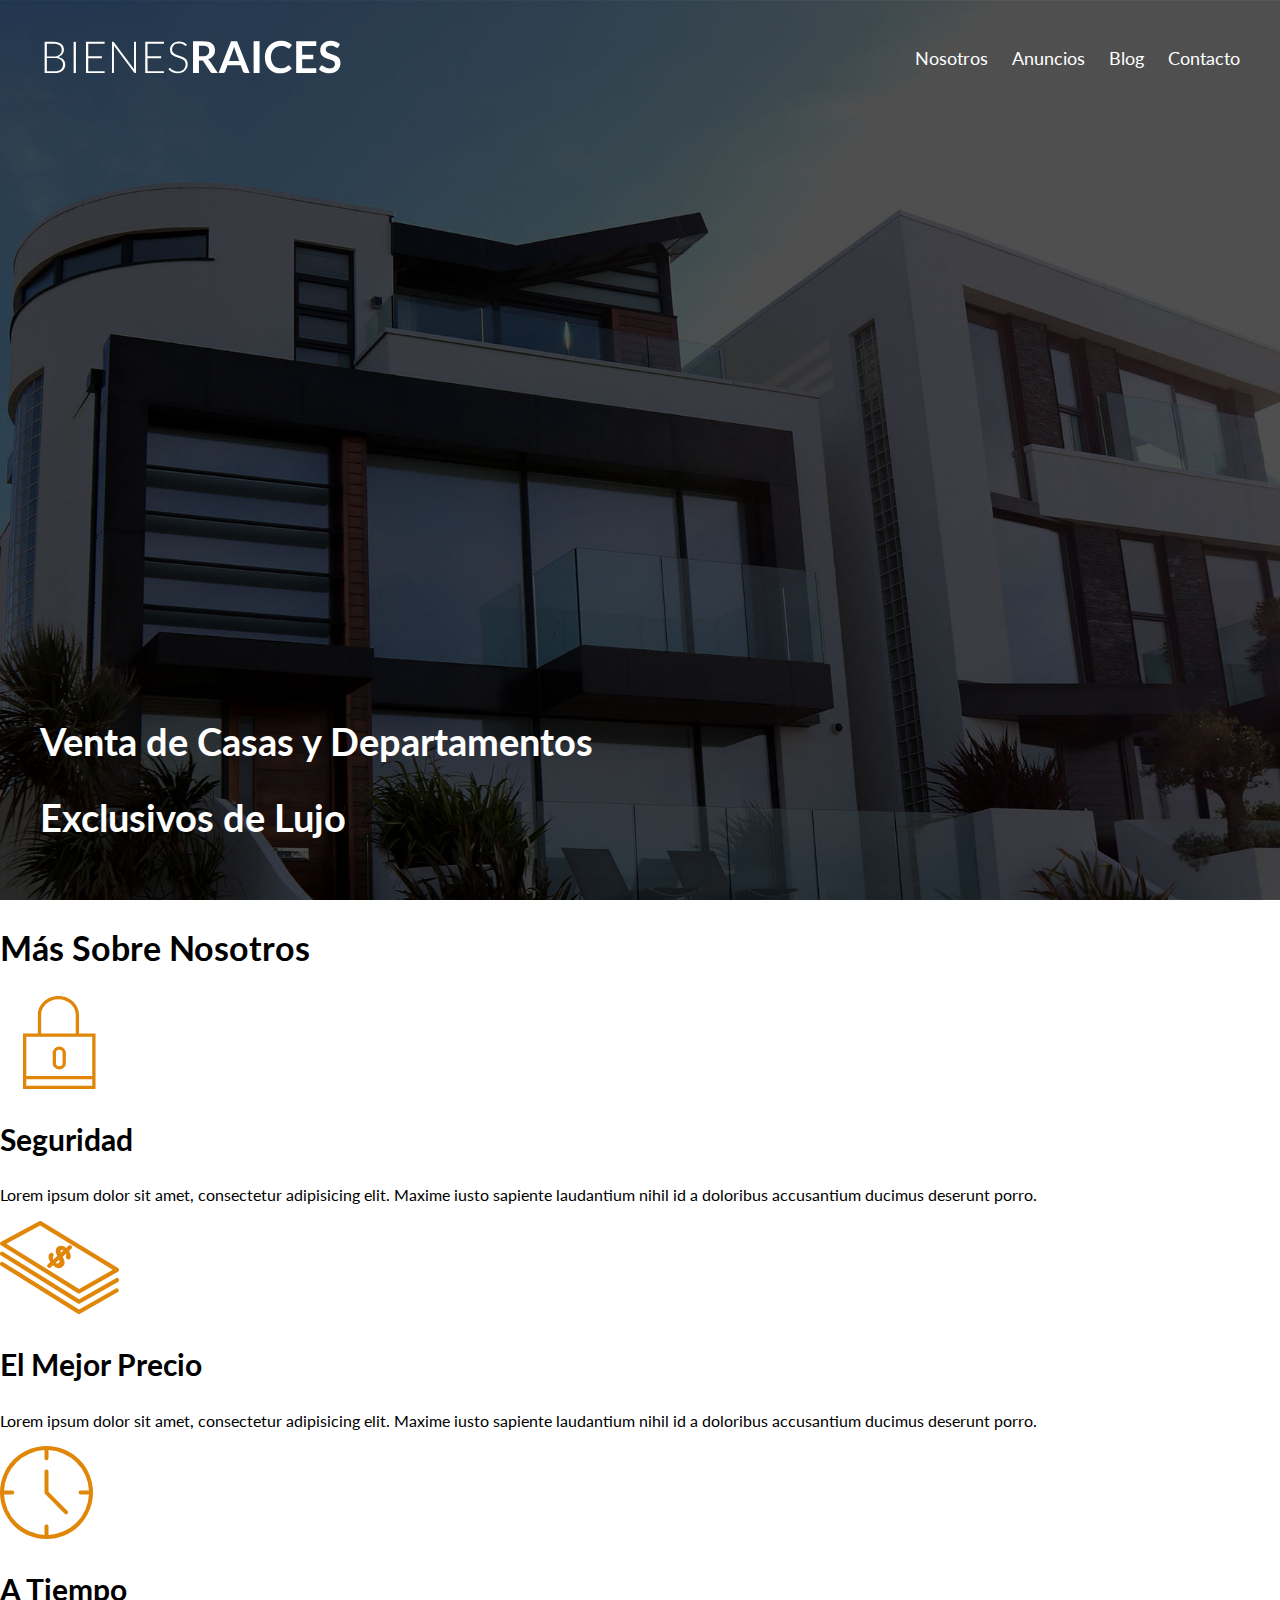
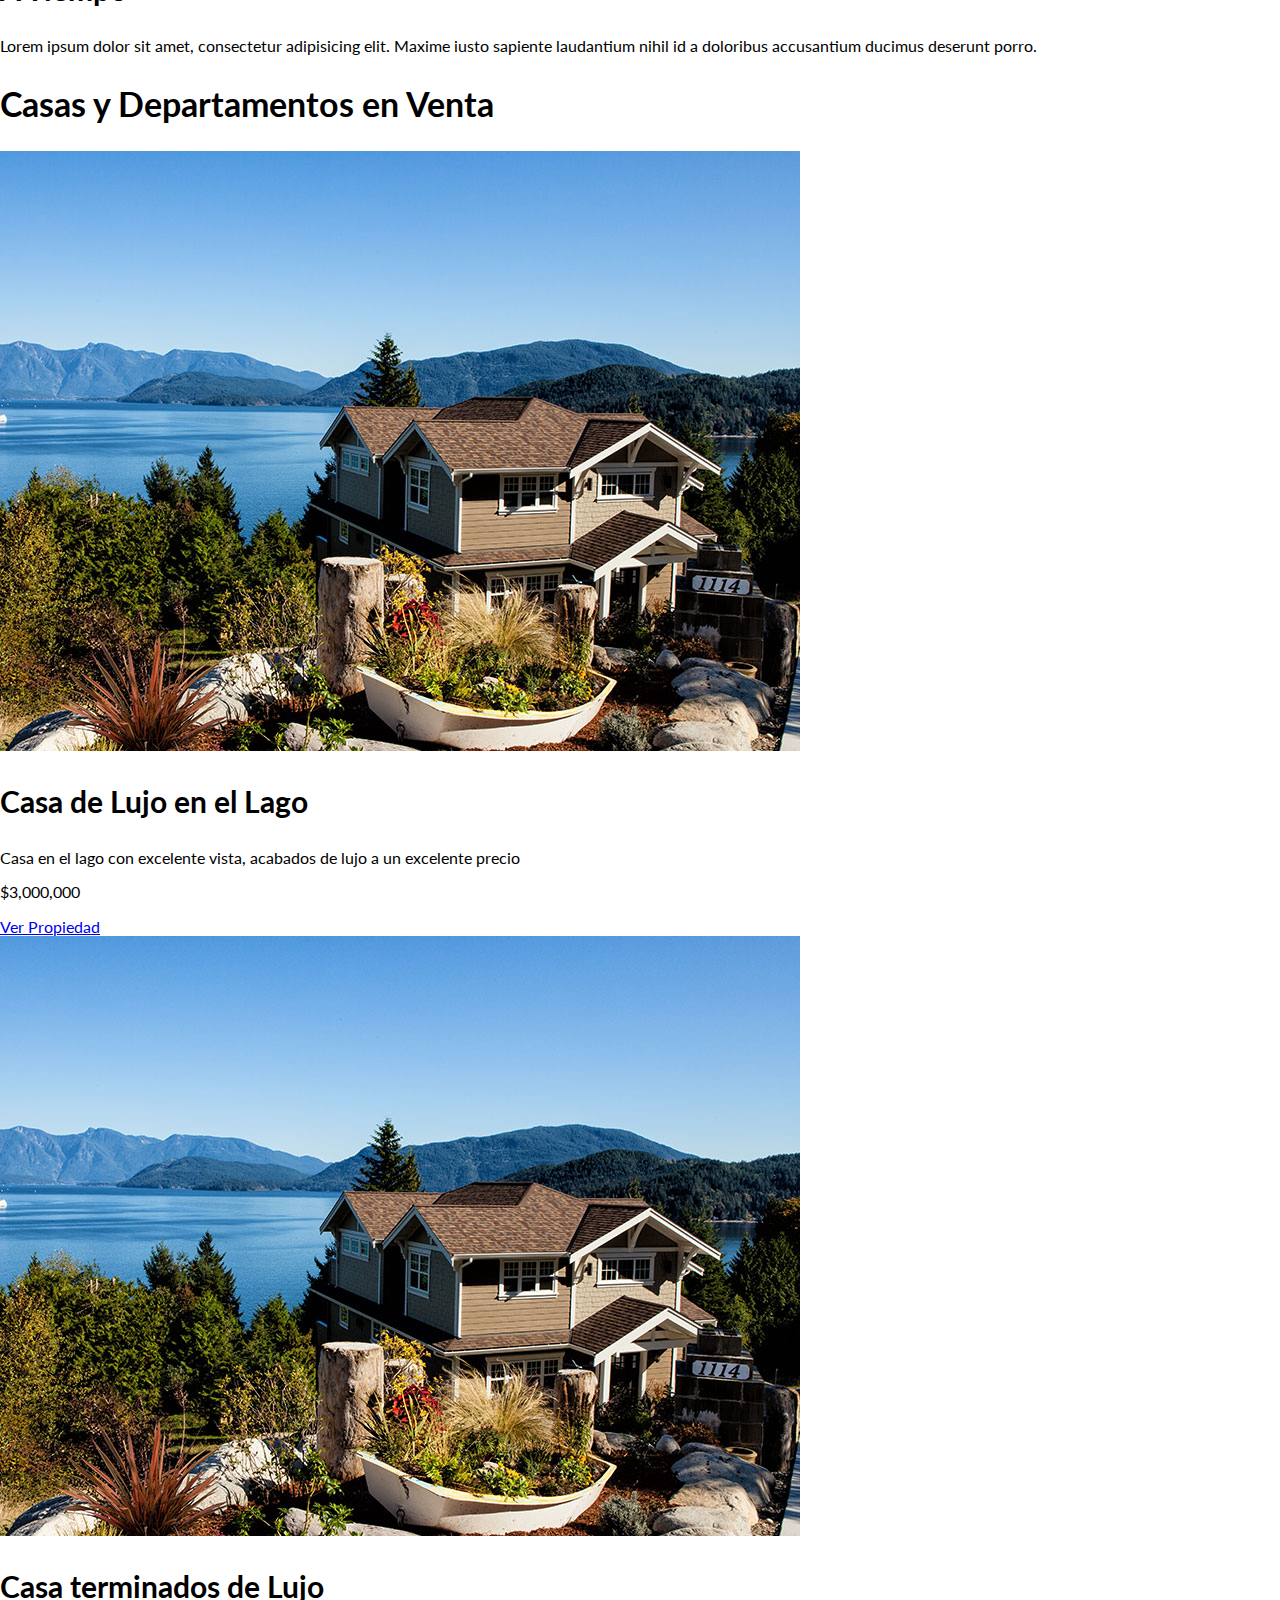
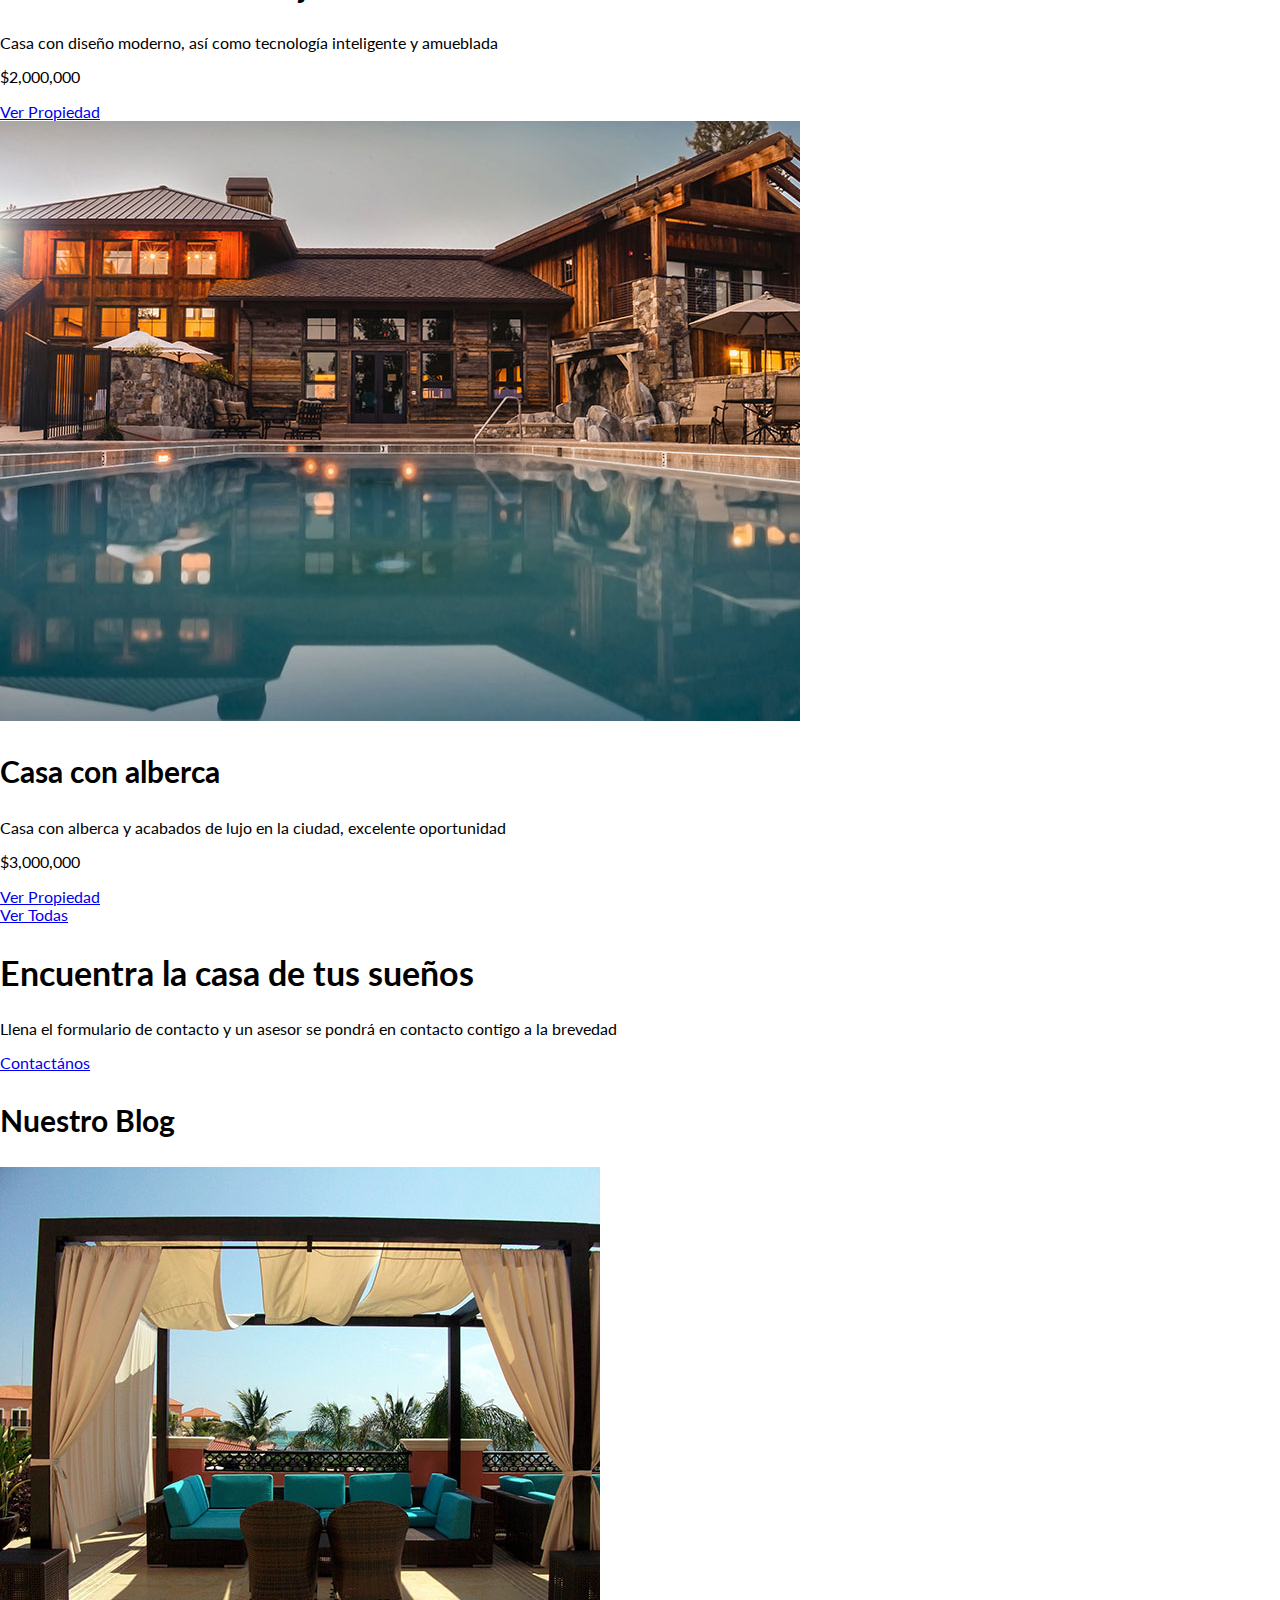
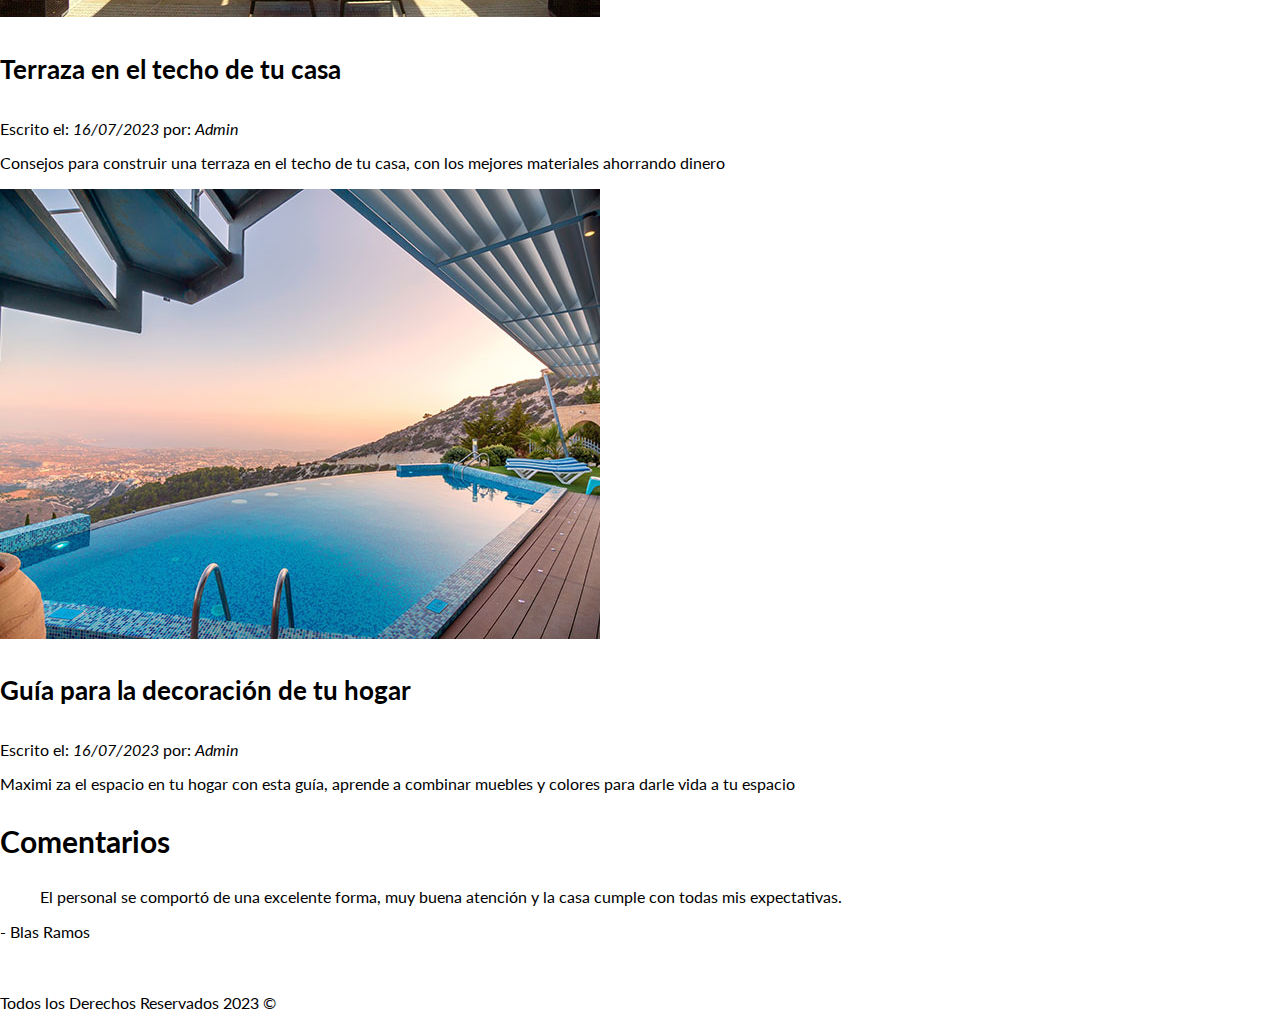
==== SitioBienesRaices/index.html @ 19ca6730 "Realizado HEADER página de Bienes Raices" ====
<!DOCTYPE html>
<html lang="es">
<head>
  <meta charset="UTF-8">
  <meta name="viewport" content="width=device-width, initial-scale=1.0">
  <title>Bienes Raices</title>
	<link rel="stylesheet" href="./css/normalize.css">
	<link rel="stylesheet" href="./css/styles.css">
</head>
<body>

  <header class="site-header inicio">
		<div class="contenedor contenido-header">
			<div class="barra">
				<a href="/">
					<img src="./img/logo.svg" alt="Logotipo de Bienes Raices">
				</a>
				<nav class="navegacion">
					<a href="./nosotros.html">Nosotros</a>
					<a href="./anuncios.html">Anuncios</a>
					<a href="./blog.html">Blog</a>
					<a href="./contacto.html">Contacto</a>
				</nav>
			</div>
			<h1>Venta de Casas y Departamentos Exclusivos de Lujo</h1>
		</div> <!-- contenedor -->
  </header>

  <section>
    <h2>Más Sobre Nosotros</h2>
    <div>
      <img src="./img/icono1.svg" alt="Icono seguridad">
      <h3>Seguridad</h3>
      <p>Lorem ipsum dolor sit amet, consectetur adipisicing elit. Maxime iusto sapiente laudantium nihil id a doloribus accusantium ducimus deserunt porro.</p>
    </div>
    <div>
      <img src="./img/icono2.svg" alt="Icono el mejor precio">
      <h3>El Mejor Precio</h3>
      <p>Lorem ipsum dolor sit amet, consectetur adipisicing elit. Maxime iusto sapiente laudantium nihil id a doloribus accusantium ducimus deserunt porro.</p>
    </div>
    <div>
      <img src="./img/icono3.svg" alt="Icono a tiempo">
      <h3>A Tiempo</h3>
      <p>Lorem ipsum dolor sit amet, consectetur adipisicing elit. Maxime iusto sapiente laudantium nihil id a doloribus accusantium ducimus deserunt porro.</p>
    </div>
  </section>
  
  <main>

    <h2>Casas y Departamentos en Venta</h2>
    
    <div>
      <img src="./img/anuncio1.jpg" alt="Anuncio de casa en el Lago">
      <h3>Casa de Lujo en el Lago</h3>
      <p>Casa en el lago con excelente vista, acabados de lujo a un excelente precio</p>
      <p>$3,000,000</p>
      <a href="#">Ver Propiedad</a>
    </div>
    <div>
      <img src="./img/anuncio1.jpg" alt="Anuncio casa con diseño moderno">
      <h3>Casa terminados de Lujo</h3>
      <p>Casa con diseño moderno, así como tecnología inteligente y amueblada</p>
      <p>$2,000,000</p>
      <a href="#">Ver Propiedad</a>
    </div>
    <div>
      <img src="./img/anuncio3.jpg" alt="Anuncio de casa con alberca">
      <h3>Casa con alberca</h3>
      <p>Casa con alberca y acabados de lujo en la ciudad, excelente oportunidad</p>
      <p>$3,000,000</p>
      <a href="#">Ver Propiedad</a>
    </div>
    <a href="anuncios.html">Ver Todas</a>

  </main>

  <section>
    <h2>Encuentra la casa de tus sueños</h2>
    <p>Llena el formulario de contacto y un asesor se pondrá en contacto contigo a la brevedad</p>
    <a href="#">Contactános</a>
  </section>

  <section>
    <h3>Nuestro Blog</h3>
    <article>
      <img src="./img/blog1.jpg" alt="Entrada de blog">
      <h4>Terraza en el techo de tu casa</h4>
      <p>Escrito el: <em>16/07/2023</em> por: <em>Admin</em></p>
      <p>Consejos para construir una terraza en el techo de tu casa, con los mejores materiales ahorrando dinero</p>
    </article>
    <article >
      <img src="./img/blog2.jpg" alt="Entrada de blog">
      <h4>Guía para la decoración de tu hogar</h4>
      <p>Escrito el: <em>16/07/2023</em> por: <em>Admin</em></p>
      <p>Maximi za el espacio en tu hogar con esta guía, aprende a combinar muebles y colores para darle vida a tu espacio</p>
    </article>
  </section>

  <section>
      <h3>Comentarios</h3>
      <blockquote>
        El personal se comportó de una excelente forma, muy buena atención y la casa cumple con todas mis expectativas.
      </blockquote>
      <p>- Blas Ramos</p>
  </section>

	<footer>
		<nav class="navegacion">
			<a href="./nosotros.html">Nosotros</a>
			<a href="./anuncios.html">Anuncios</a>
			<a href="./blog.html">Blog</a>
			<a href="./contacto.html">Contacto</a>
		</nav>
		<p>Todos los Derechos Reservados 2023 &copy;</p>
	</footer>
</body>
</html>
---- SitioBienesRaices/css/styles.css ----
@import url(https://fonts.googleapis.com/css?family=Lato:100,100italic,300,300italic,regular,italic,700,700italic,900,900italic);

html{
  font-size: 62.5%; /* Reset para REMS - 62.5% = 10px de 16px */
}

body {
  font-family: 'Lato', sans-serif;
  font-size: 1.6rem;
}
/* Globales */
.contenedor {
  max-width: 120rem;
  margin: 0 auto;
}

h1 {
  font-size: 3.8rem;
}

h2 {
  font-size: 3.4rem;
}

h3 {
  font-size: 3rem;
}

h4 {
  font-size: 2.6rem;
}

/* Header */
.site-header.inicio {
  background: url(../img/header.jpg);
  background-position: center center;
  background-size: cover;
  height: 100vh;
  min-height: 60rem;
}

.contenido-header {
  height: 100%;
  display: flex;
  flex-direction: column;
  justify-content: space-between;  
}

.contenido-header h1 {
  color: #ffffff;
  max-width: 60rem;
  padding-bottom: 2rem;
  line-height: 2;
}

.barra {
  display: flex;
  justify-content: space-between;
  align-items: center;
  padding-top: 3rem;
}

/* Navegacion */
.navegacion a {
  color: #ffffff;
  text-decoration: none;
  font-size: 1.8rem;
  margin-right: 2rem;
}

.navegacion  a:hover {
  color: #71b100;
}

.navegacion a:last-of-type {
  margin: 0;
}
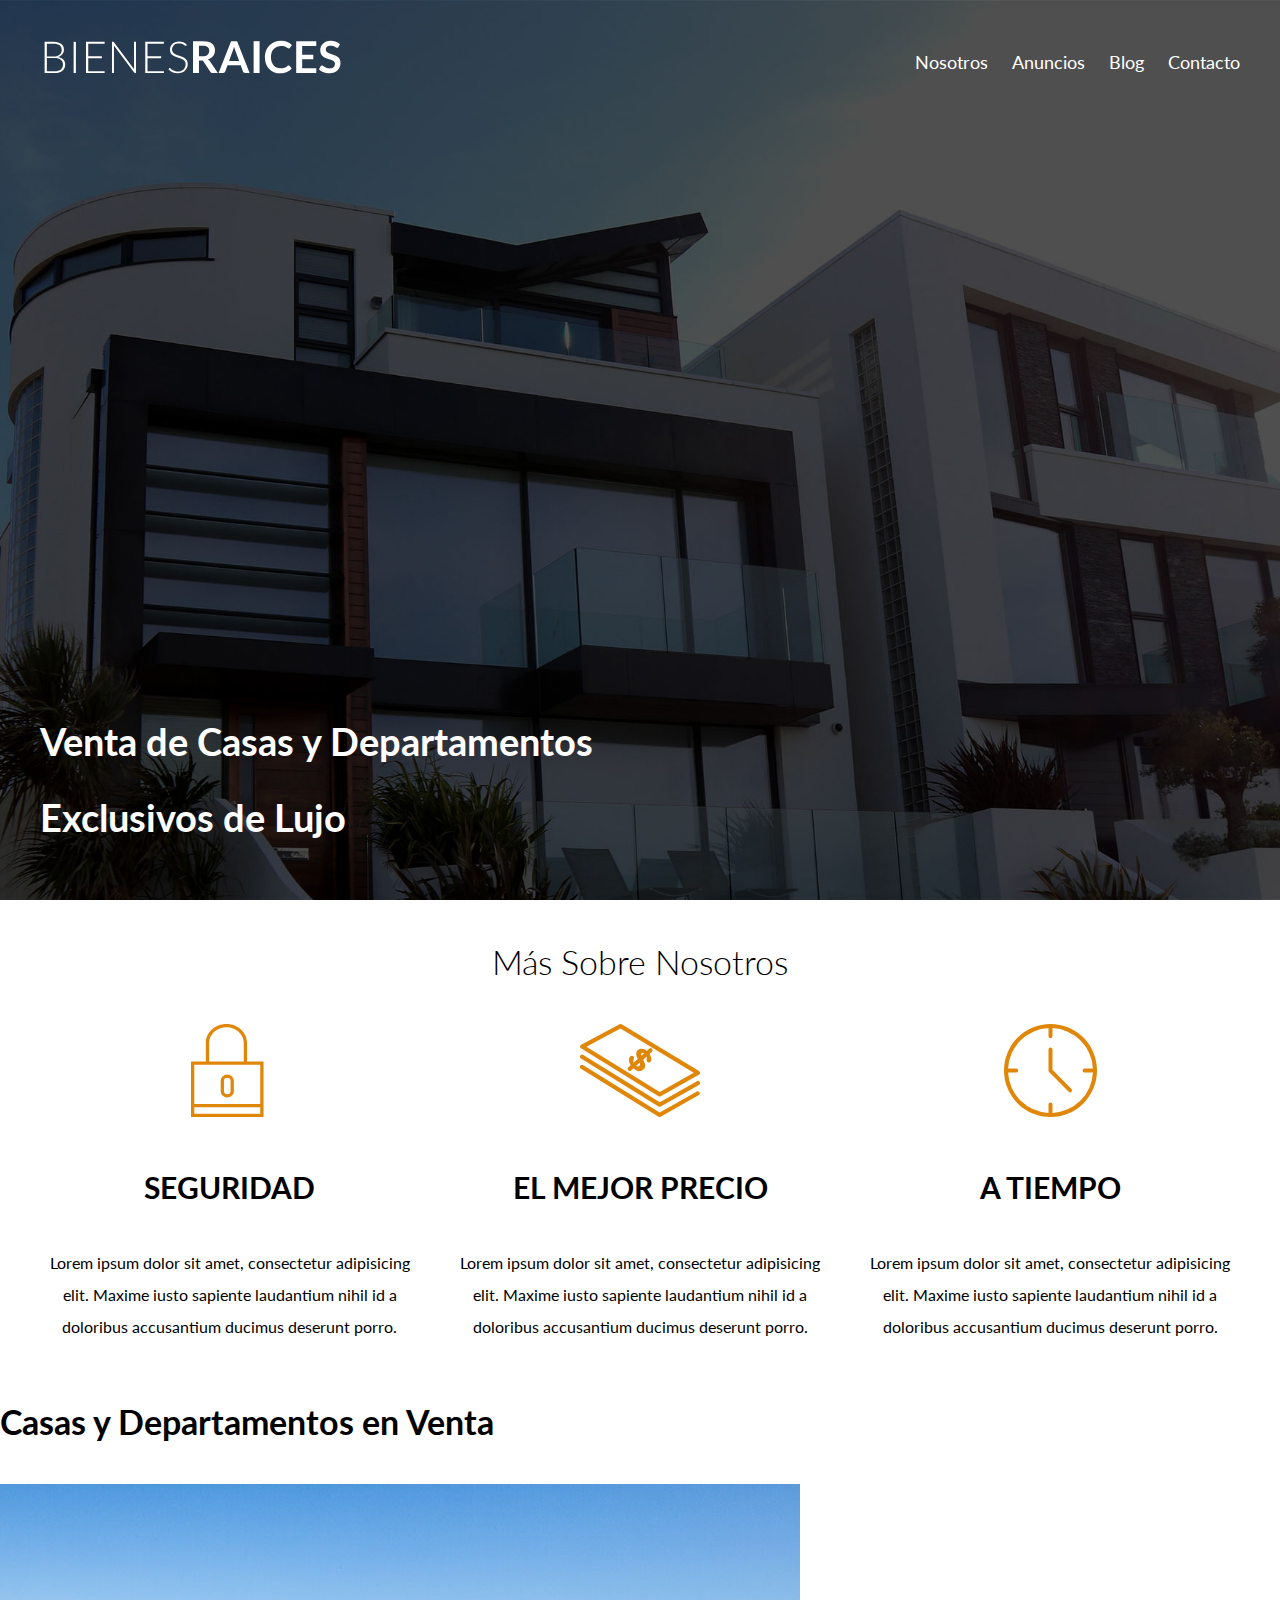
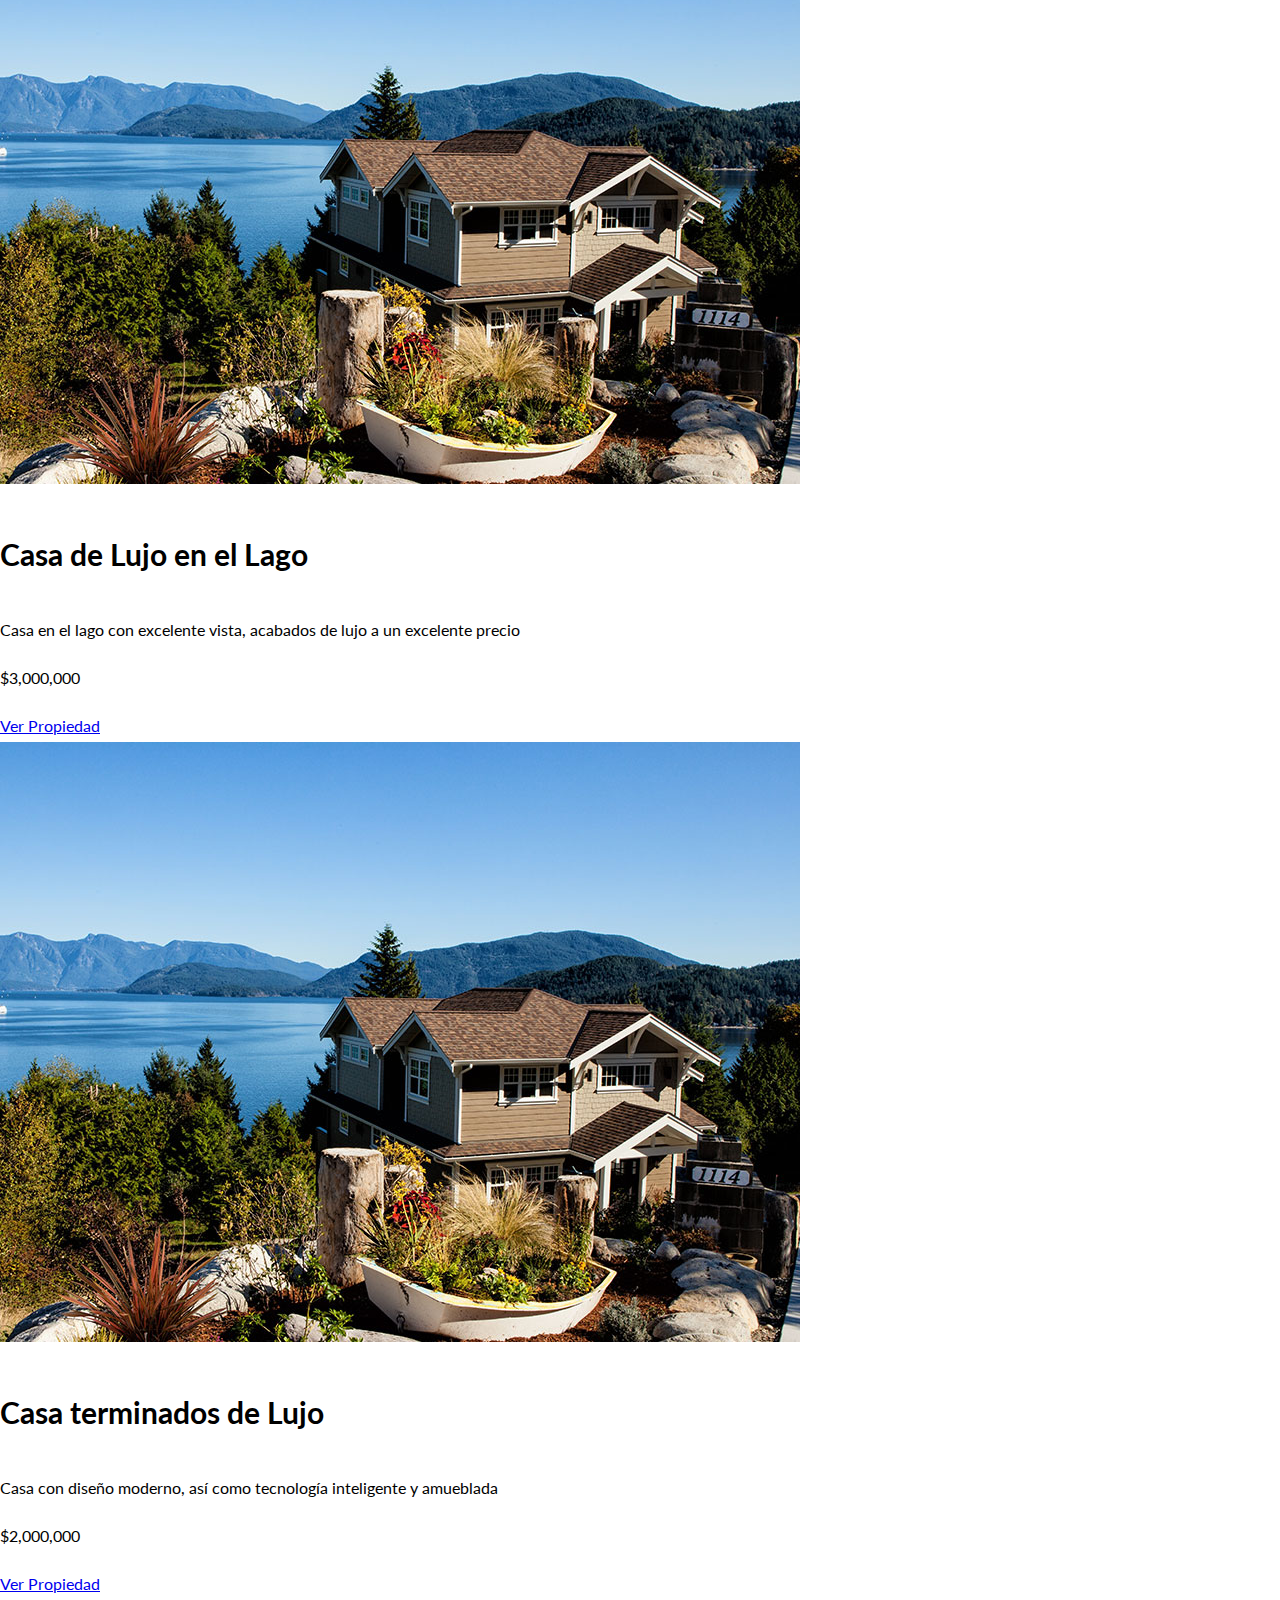
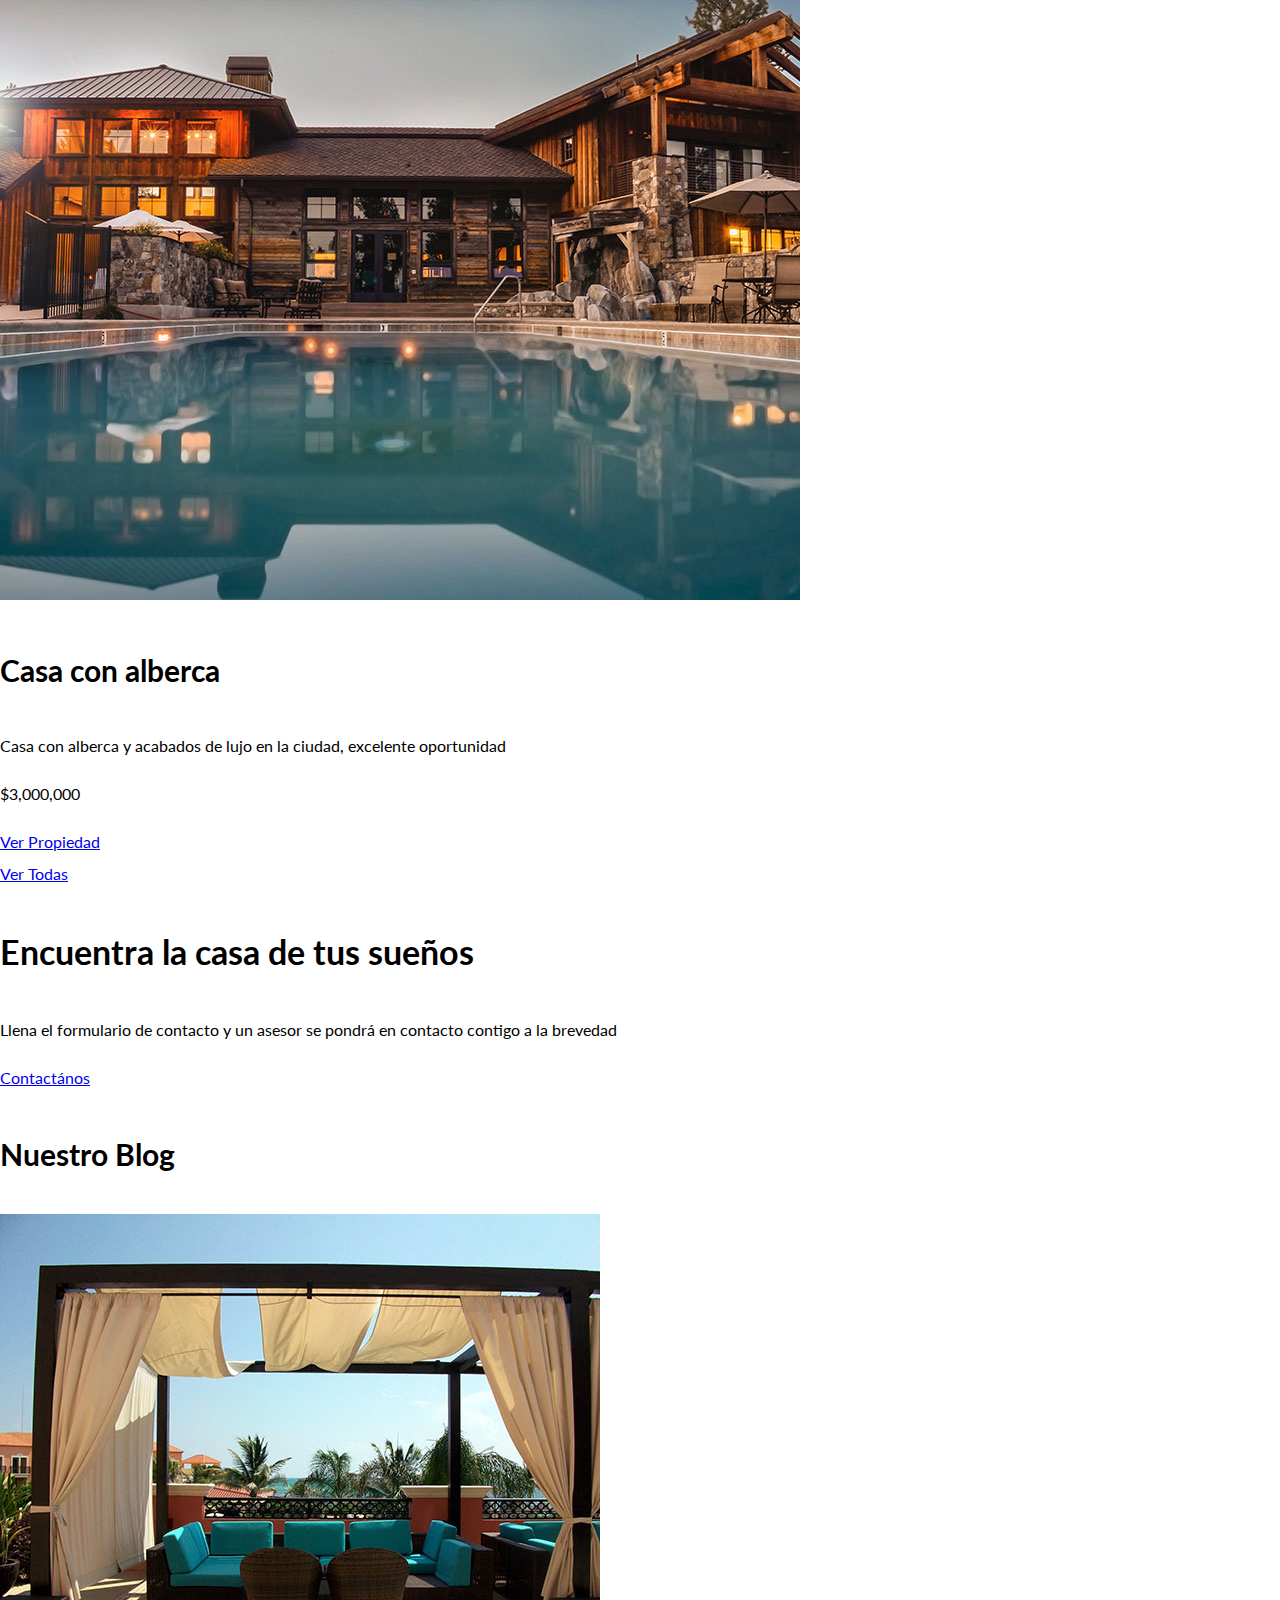
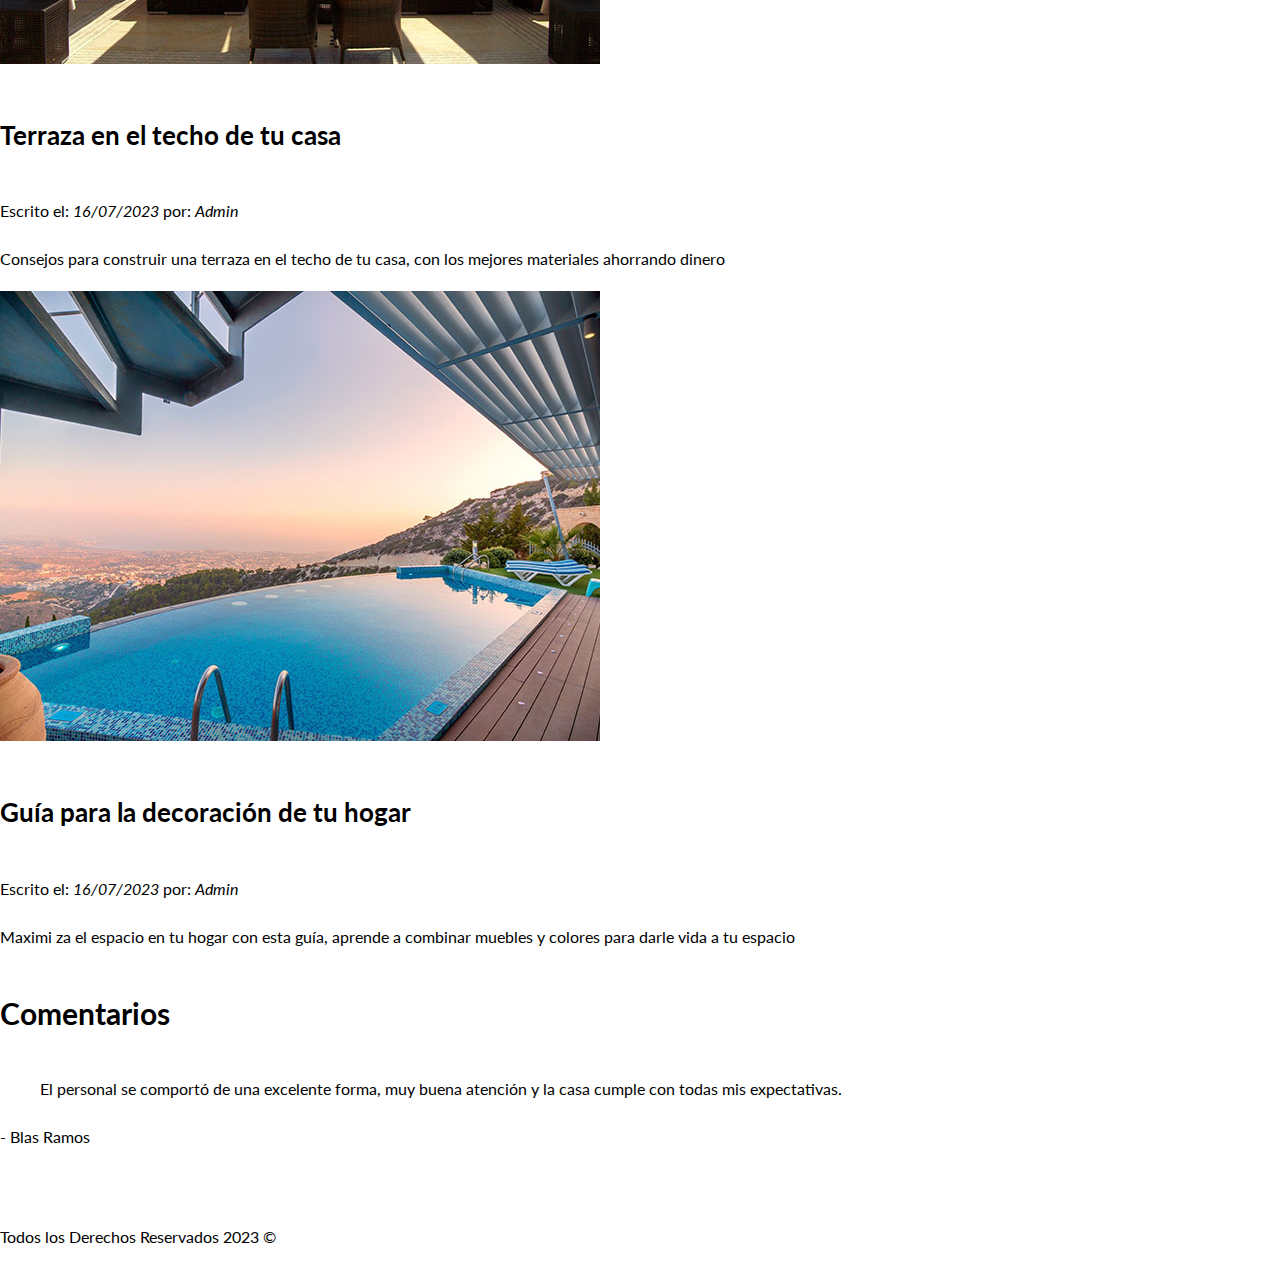
==== commit 5b5e038f: "Realizado sección Más sobre nosotros" ====
--- a/SitioBienesRaices/index.html
+++ b/SitioBienesRaices/index.html
@@ -26,23 +26,25 @@
 		</div> <!-- contenedor -->
   </header>
 
-  <section>
-    <h2>Más Sobre Nosotros</h2>
-    <div>
-      <img src="./img/icono1.svg" alt="Icono seguridad">
-      <h3>Seguridad</h3>
-      <p>Lorem ipsum dolor sit amet, consectetur adipisicing elit. Maxime iusto sapiente laudantium nihil id a doloribus accusantium ducimus deserunt porro.</p>
-    </div>
-    <div>
-      <img src="./img/icono2.svg" alt="Icono el mejor precio">
-      <h3>El Mejor Precio</h3>
-      <p>Lorem ipsum dolor sit amet, consectetur adipisicing elit. Maxime iusto sapiente laudantium nihil id a doloribus accusantium ducimus deserunt porro.</p>
-    </div>
-    <div>
-      <img src="./img/icono3.svg" alt="Icono a tiempo">
-      <h3>A Tiempo</h3>
-      <p>Lorem ipsum dolor sit amet, consectetur adipisicing elit. Maxime iusto sapiente laudantium nihil id a doloribus accusantium ducimus deserunt porro.</p>
-    </div>
+  <section class="contenedor seccion">
+    <h2 class="fw-300 centrar-texto">Más Sobre Nosotros</h2>
+		<div class="iconos-nosotros">
+			<div class="icono">
+				<img src="./img/icono1.svg" alt="Icono seguridad">
+				<h3>Seguridad</h3>
+				<p>Lorem ipsum dolor sit amet, consectetur adipisicing elit. Maxime iusto sapiente laudantium nihil id a doloribus accusantium ducimus deserunt porro.</p>
+			</div>
+			<div class="icono">
+				<img src="./img/icono2.svg" alt="Icono el mejor precio">
+				<h3>El Mejor Precio</h3>
+				<p>Lorem ipsum dolor sit amet, consectetur adipisicing elit. Maxime iusto sapiente laudantium nihil id a doloribus accusantium ducimus deserunt porro.</p>
+			</div>
+			<div class="icono">
+				<img src="./img/icono3.svg" alt="Icono a tiempo">
+				<h3>A Tiempo</h3>
+				<p>Lorem ipsum dolor sit amet, consectetur adipisicing elit. Maxime iusto sapiente laudantium nihil id a doloribus accusantium ducimus deserunt porro.</p>
+			</div>
+		</div>
   </section>
   
   <main>
--- a/SitioBienesRaices/css/styles.css
+++ b/SitioBienesRaices/css/styles.css
@@ -7,6 +7,7 @@
 body {
   font-family: 'Lato', sans-serif;
   font-size: 1.6rem;
+  line-height: 2;
 }
 /* Globales */
 .contenedor {
@@ -28,6 +29,20 @@
 
 h4 {
   font-size: 2.6rem;
+}
+
+/* Utilidades */
+.seccion {
+  margin-top: 2rem;
+  margin-bottom: 2rem;
+}
+
+.fw-300 {
+  font-weight: 300;
+}
+
+.centrar-texto {
+  text-align: center;
 }
 
 /* Header */
@@ -76,5 +91,19 @@
   margin: 0;
 }
 
+/* Iconos nosotros */
+.iconos-nosotros {
+  display: flex;
+  justify-content: space-between;
+}
+
+.icono {
+  flex-basis: calc( 33.3% - 2rem);
+  text-align: center;
+}
+
+.icono h3 {
+  text-transform: uppercase;
+}
 
 
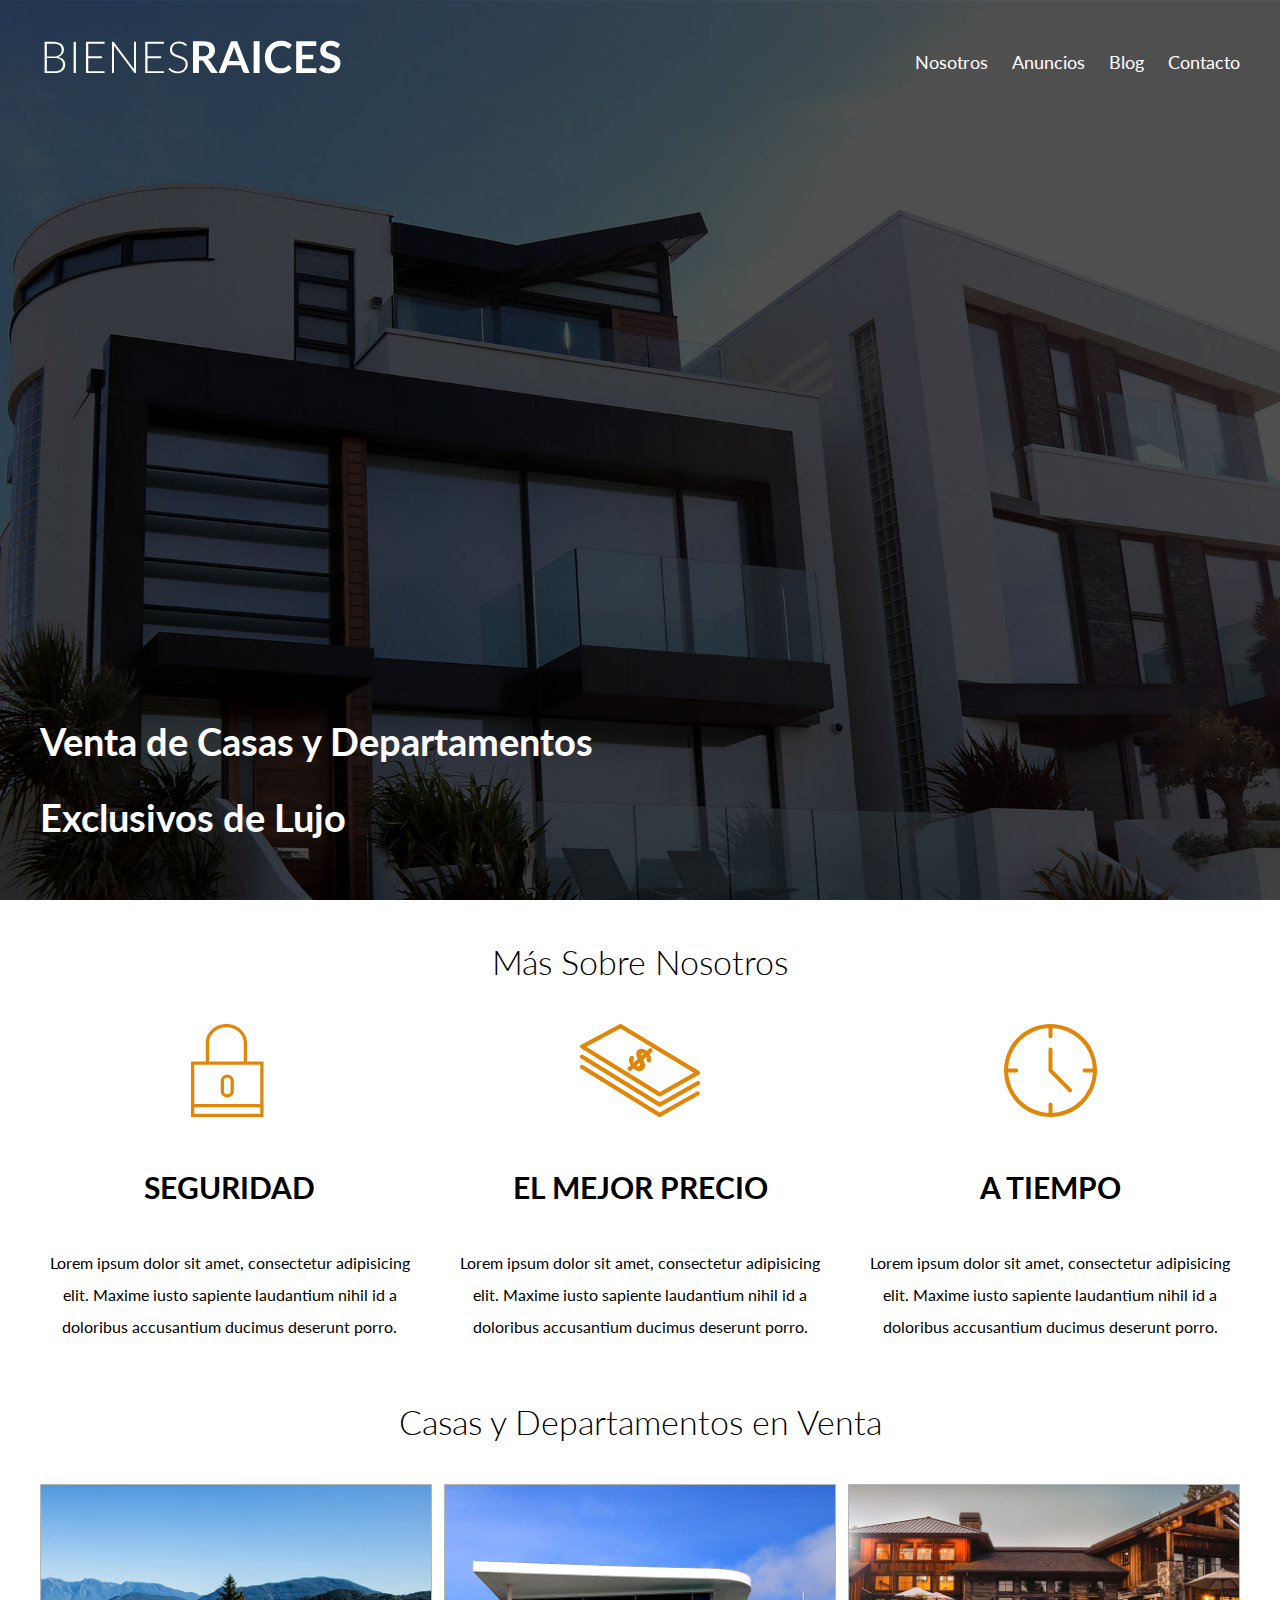
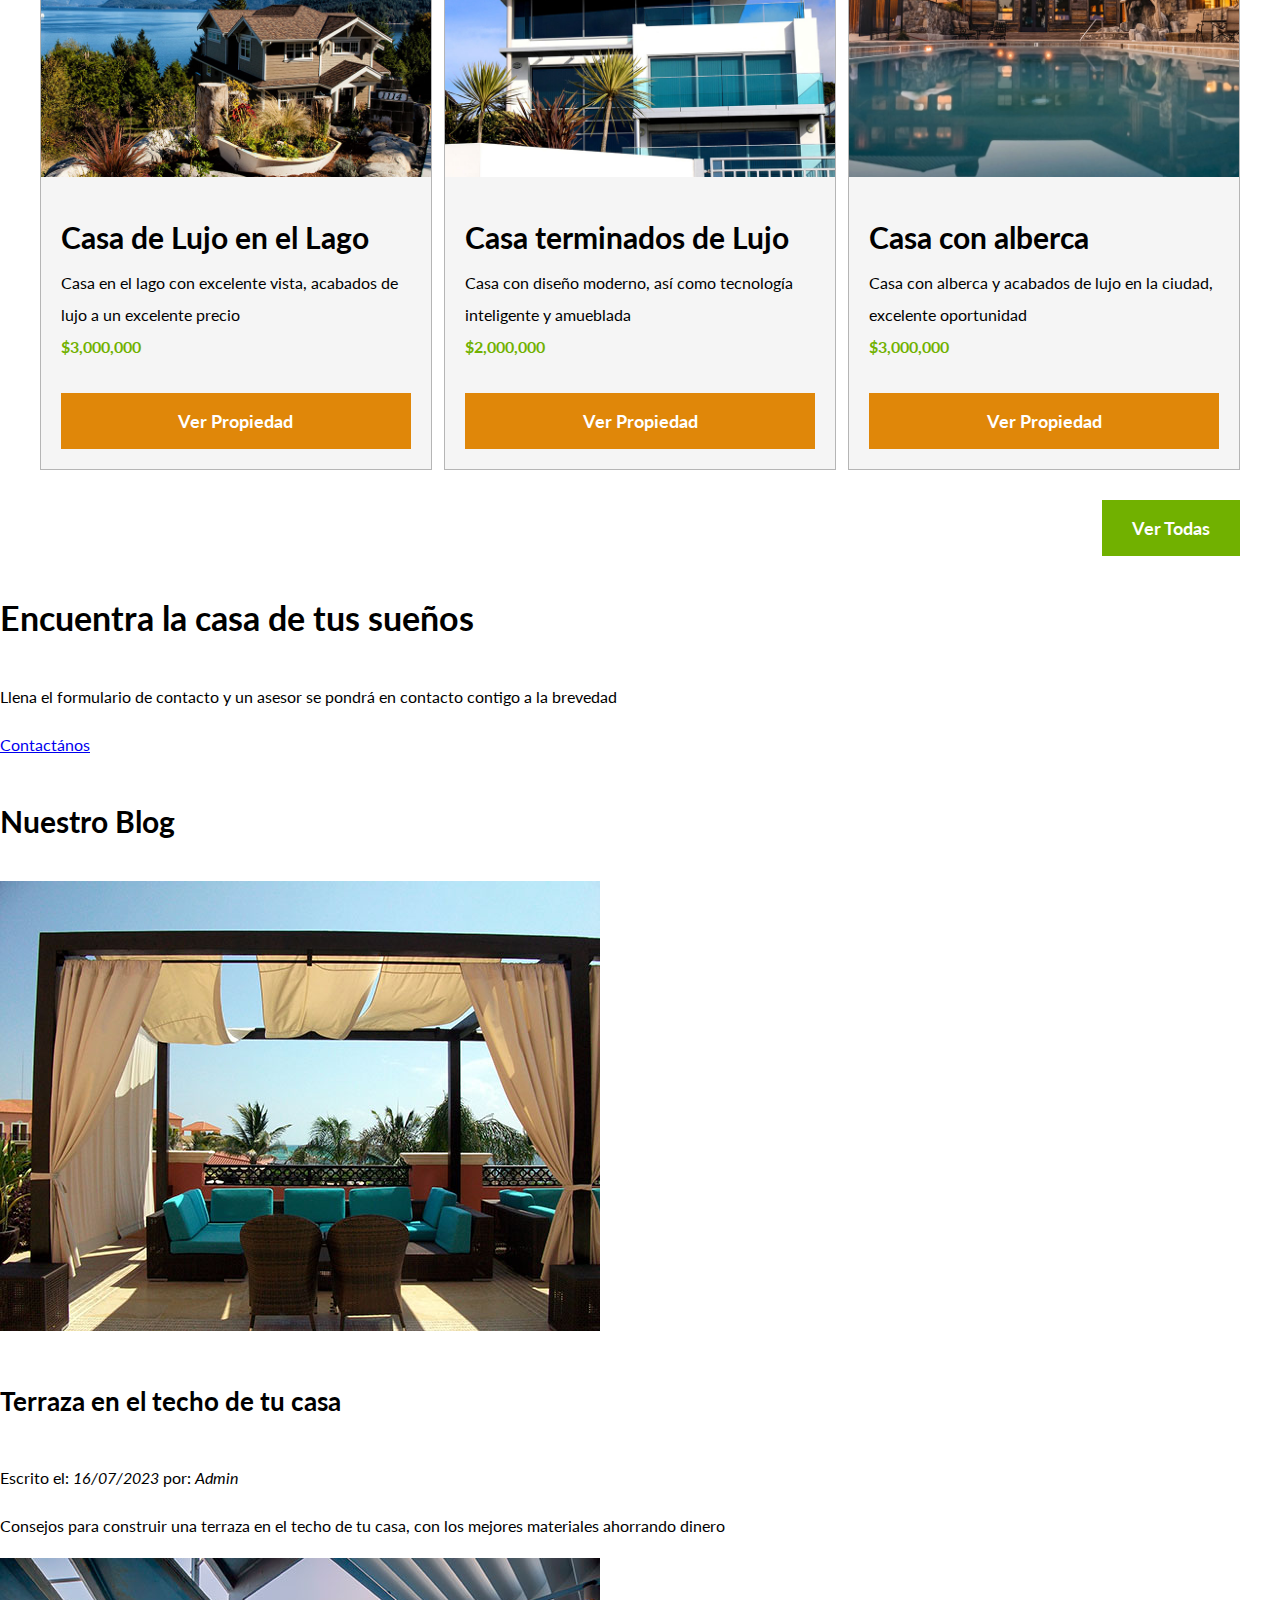
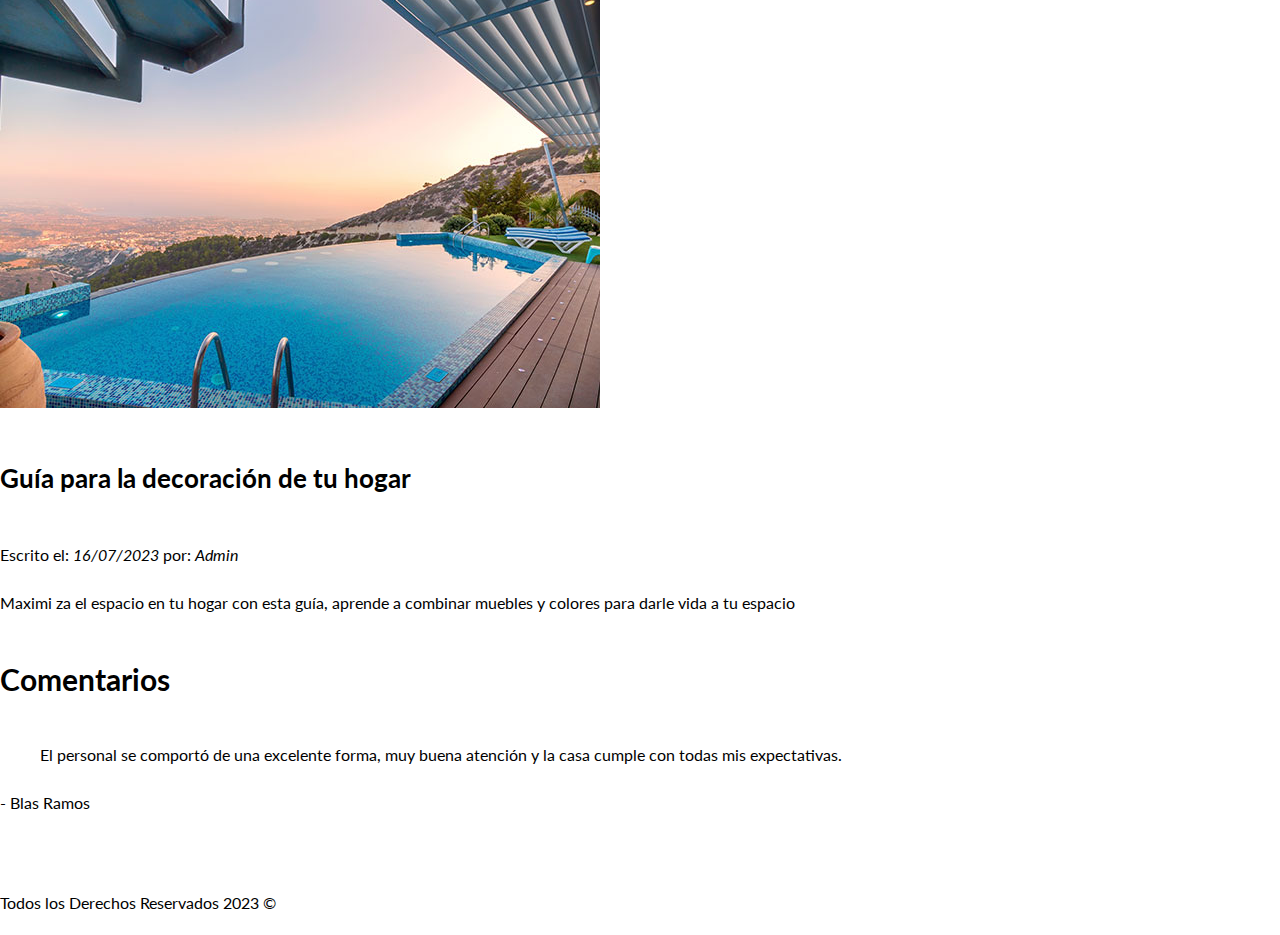
==== commit 860245b0: "Realizado sección de Anuncios" ====
--- a/SitioBienesRaices/index.html
+++ b/SitioBienesRaices/index.html
@@ -47,33 +47,41 @@
 		</div>
   </section>
   
-  <main>
+  <main class="contenedor seccion">
 
-    <h2>Casas y Departamentos en Venta</h2>
-    
-    <div>
-      <img src="./img/anuncio1.jpg" alt="Anuncio de casa en el Lago">
-      <h3>Casa de Lujo en el Lago</h3>
-      <p>Casa en el lago con excelente vista, acabados de lujo a un excelente precio</p>
-      <p>$3,000,000</p>
-      <a href="#">Ver Propiedad</a>
+    <h2 class="fw-300 centrar-texto">Casas y Departamentos en Venta</h2>
+    <div class="contenedor-anuncios">
+      <div class="anuncio">
+        <img src="./img/anuncio1.jpg" alt="Anuncio de casa en el Lago">
+        <div class="contenido-anuncio">
+          <h3>Casa de Lujo en el Lago</h3>
+          <p>Casa en el lago con excelente vista, acabados de lujo a un excelente precio</p>
+          <p class="precio">$3,000,000</p>
+          <a href="#" class="boton boton-naranja d-block">Ver Propiedad</a>
+        </div>
+      </div>
+      <div class="anuncio">
+        <img src="./img/anuncio2.jpg" alt="Anuncio casa con diseño moderno">
+        <div class="contenido-anuncio">
+          <h3>Casa terminados de Lujo</h3>
+          <p>Casa con diseño moderno, así como tecnología inteligente y amueblada</p>
+          <p class="precio">$2,000,000</p>
+          <a href="#" class="boton boton-naranja d-block">Ver Propiedad</a>
+        </div>
+      </div>
+      <div class="anuncio">
+        <img src="./img/anuncio3.jpg" alt="Anuncio de casa con alberca">
+        <div class="contenido-anuncio">
+          <h3>Casa con alberca</h3>
+          <p>Casa con alberca y acabados de lujo en la ciudad, excelente oportunidad</p>
+          <p class="precio">$3,000,000</p>
+          <a href="#" class="boton boton-naranja d-block">Ver Propiedad</a>
+        </div>
+      </div>
     </div>
-    <div>
-      <img src="./img/anuncio1.jpg" alt="Anuncio casa con diseño moderno">
-      <h3>Casa terminados de Lujo</h3>
-      <p>Casa con diseño moderno, así como tecnología inteligente y amueblada</p>
-      <p>$2,000,000</p>
-      <a href="#">Ver Propiedad</a>
+    <div class="ver-todas">
+      <a href="anuncios.html" class="boton boton-verde">Ver Todas</a>
     </div>
-    <div>
-      <img src="./img/anuncio3.jpg" alt="Anuncio de casa con alberca">
-      <h3>Casa con alberca</h3>
-      <p>Casa con alberca y acabados de lujo en la ciudad, excelente oportunidad</p>
-      <p>$3,000,000</p>
-      <a href="#">Ver Propiedad</a>
-    </div>
-    <a href="anuncios.html">Ver Todas</a>
-
   </main>
 
   <section>
--- a/SitioBienesRaices/css/styles.css
+++ b/SitioBienesRaices/css/styles.css
@@ -31,6 +31,10 @@
   font-size: 2.6rem;
 }
 
+img {
+  max-width: 100%;
+}
+
 /* Utilidades */
 .seccion {
   margin-top: 2rem;
@@ -43,6 +47,30 @@
 
 .centrar-texto {
   text-align: center;
+}
+
+.d-block {
+  display: block !important;
+}
+
+/* Botones */
+.boton {
+  color: #ffffff;
+  font-weight: 700;
+  text-decoration: none;
+  font-size: 1.8rem;
+  padding: 1rem 3rem;
+  margin-top: 3rem;
+  display: inline-block;
+  text-align: center;
+}
+
+.boton-naranja {
+  background-color: #e08709;
+}
+
+.boton-verde {
+  background-color: #71b100;
 }
 
 /* Header */
@@ -106,4 +134,37 @@
   text-transform: uppercase;
 }
 
+/* Anuncios */
+.contenedor-anuncios {
+  display: flex;
+  justify-content: space-between;
+}
 
+.anuncio {
+  flex-basis: calc( 33.3% - 1rem );
+  border: 1px solid #b5b5b5;
+  background-color: #f5f5f5;
+}
+
+.contenido-anuncio {
+  padding: 2rem;
+}
+
+.contenido-anuncio h3,
+.contenido-anuncio p {
+  margin: 0;
+}
+
+.precio {
+  color: #71b100;
+  font-weight: 700;
+}
+
+.ver-todas {
+  display: flex;
+  justify-content: flex-end;
+}
+
+
+
+
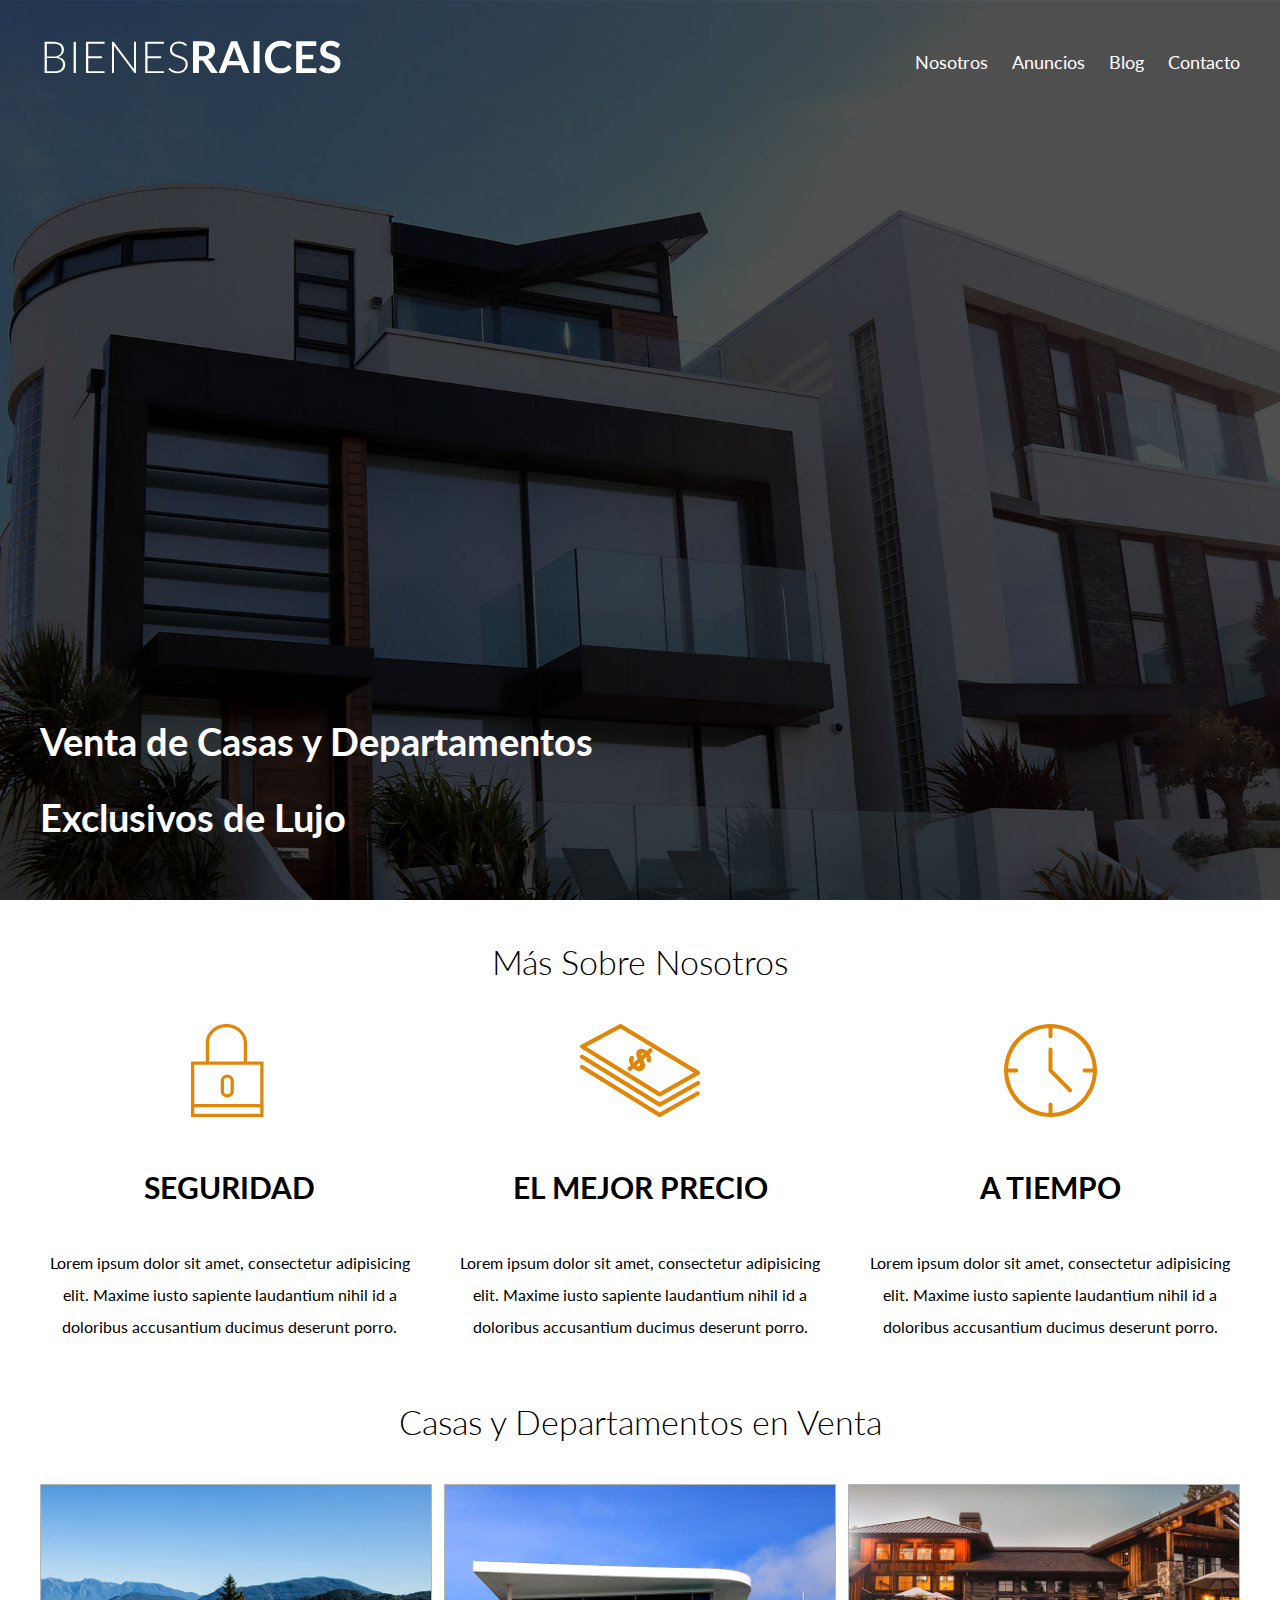
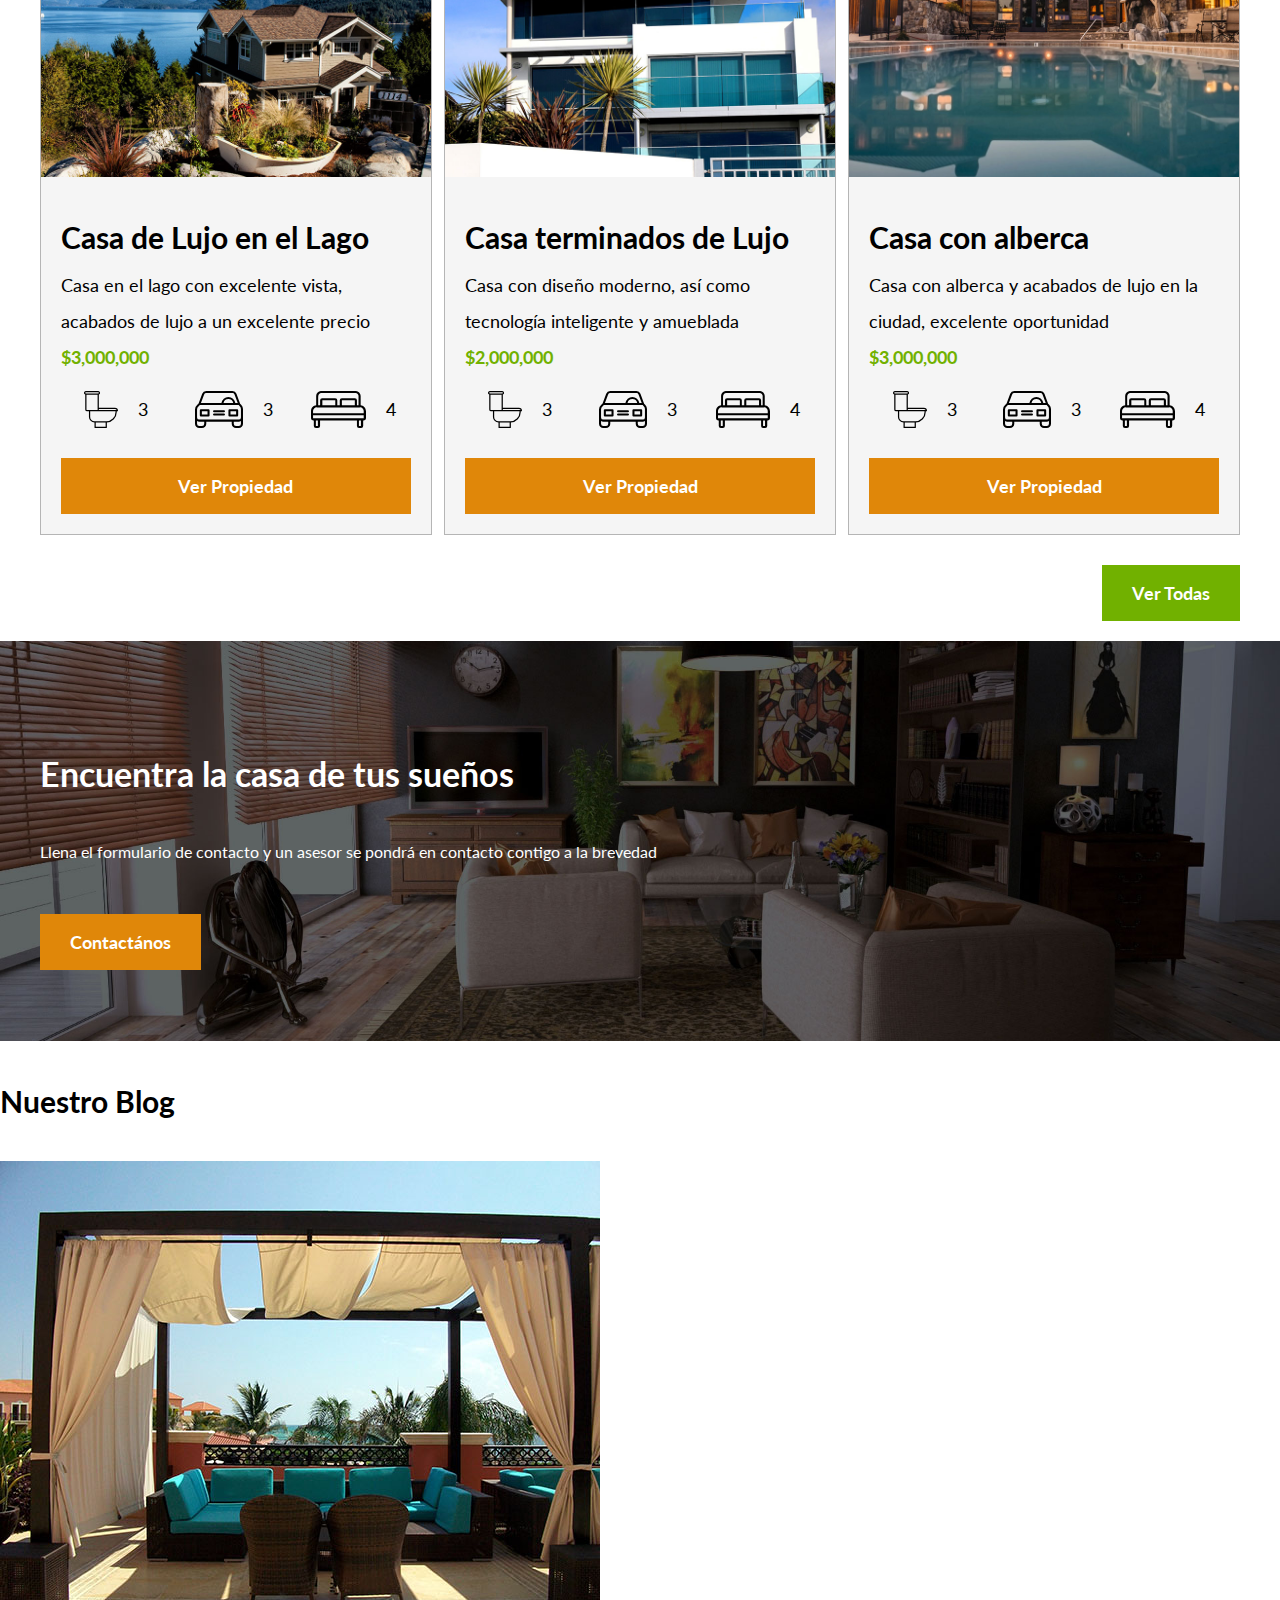
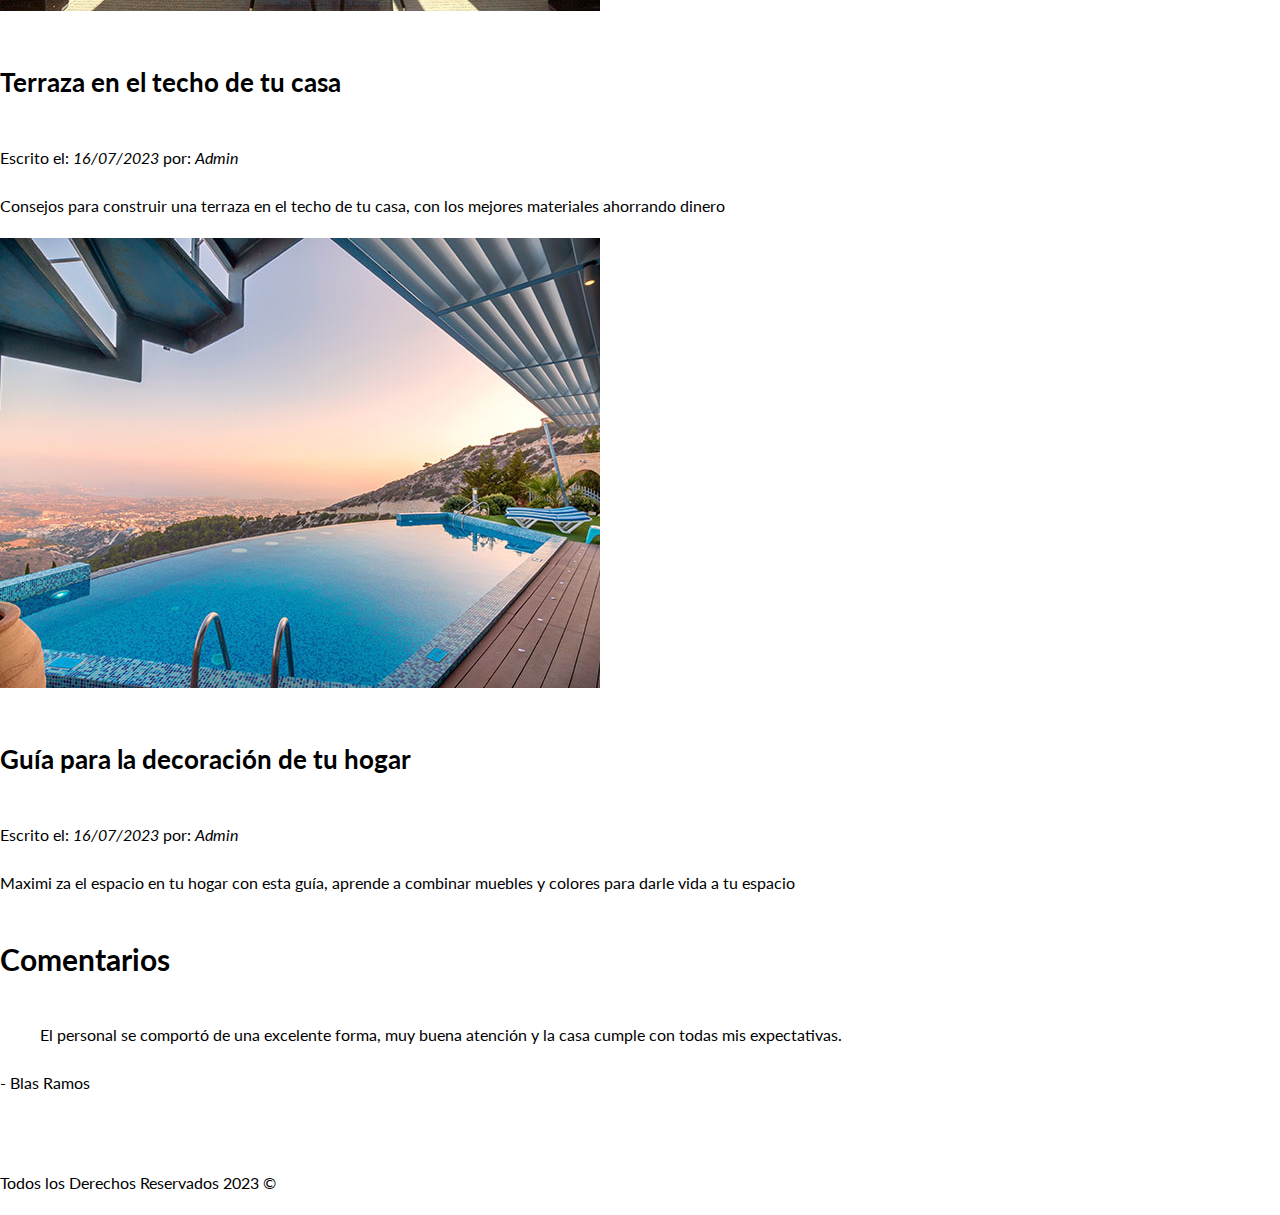
==== commit 2e7e87b4: "Concluido sección de contacto e iconos de anuncios" ====
--- a/SitioBienesRaices/index.html
+++ b/SitioBienesRaices/index.html
@@ -57,6 +57,20 @@
           <h3>Casa de Lujo en el Lago</h3>
           <p>Casa en el lago con excelente vista, acabados de lujo a un excelente precio</p>
           <p class="precio">$3,000,000</p>
+          <ul class="iconos-caracteristicas">
+            <li>
+              <img src="./img/icono_wc.svg" alt="Icono wc">
+              <p>3</p>
+            </li>
+            <li>
+              <img src="./img/icono_estacionamiento.svg" alt="Icono estacionamiento">
+              <p>3</p>
+            </li>
+            <li>
+              <img src="./img/icono_dormitorio.svg" alt="Icono habitaciones">
+              <p>4</p>
+            </li>
+          </ul>
           <a href="#" class="boton boton-naranja d-block">Ver Propiedad</a>
         </div>
       </div>
@@ -66,6 +80,20 @@
           <h3>Casa terminados de Lujo</h3>
           <p>Casa con diseño moderno, así como tecnología inteligente y amueblada</p>
           <p class="precio">$2,000,000</p>
+          <ul class="iconos-caracteristicas">
+            <li>
+              <img src="./img/icono_wc.svg" alt="Icono wc">
+              <p>3</p>
+            </li>
+            <li>
+              <img src="./img/icono_estacionamiento.svg" alt="Icono estacionamiento">
+              <p>3</p>
+            </li>
+            <li>
+              <img src="./img/icono_dormitorio.svg" alt="Icono habitaciones">
+              <p>4</p>
+            </li>
+          </ul>
           <a href="#" class="boton boton-naranja d-block">Ver Propiedad</a>
         </div>
       </div>
@@ -75,6 +103,20 @@
           <h3>Casa con alberca</h3>
           <p>Casa con alberca y acabados de lujo en la ciudad, excelente oportunidad</p>
           <p class="precio">$3,000,000</p>
+          <ul class="iconos-caracteristicas">
+            <li>
+              <img src="./img/icono_wc.svg" alt="Icono wc">
+              <p>3</p>
+            </li>
+            <li>
+              <img src="./img/icono_estacionamiento.svg" alt="Icono estacionamiento">
+              <p>3</p>
+            </li>
+            <li>
+              <img src="./img/icono_dormitorio.svg" alt="Icono habitaciones">
+              <p>4</p>
+            </li>
+          </ul>
           <a href="#" class="boton boton-naranja d-block">Ver Propiedad</a>
         </div>
       </div>
@@ -84,10 +126,12 @@
     </div>
   </main>
 
-  <section>
-    <h2>Encuentra la casa de tus sueños</h2>
-    <p>Llena el formulario de contacto y un asesor se pondrá en contacto contigo a la brevedad</p>
-    <a href="#">Contactános</a>
+  <section class="imagen-contacto">
+    <div class="contenedor contenido-contacto">
+      <h2>Encuentra la casa de tus sueños</h2>
+      <p>Llena el formulario de contacto y un asesor se pondrá en contacto contigo a la brevedad</p>
+      <a href="#" class="boton boton-naranja">Contactános</a>
+    </div>
   </section>
 
   <section>
--- a/SitioBienesRaices/css/styles.css
+++ b/SitioBienesRaices/css/styles.css
@@ -160,11 +160,45 @@
   font-weight: 700;
 }
 
+.iconos-caracteristicas {
+  list-style: none;
+  padding: 0;
+  display: flex;
+  justify-content: space-around;
+}
+
+.iconos-caracteristicas li {
+  display: flex;
+}
+
+.iconos-caracteristicas li img {
+  margin-right: 2rem;
+}
+
 .ver-todas {
   display: flex;
   justify-content: flex-end;
 }
 
-
-
-
+/* Contacto */
+.imagen-contacto {
+  background-image: url(../img/encuentra.jpg);
+  background-position: center center;
+  background-size: cover;
+  height: 40rem;
+  display: flex;
+  align-items: center;
+}
+
+.contenido-contacto {
+  flex: 1;
+  color: #ffffff;
+}
+
+.contenido-anuncio p {
+  font-size: 1.8rem;
+}
+
+
+
+
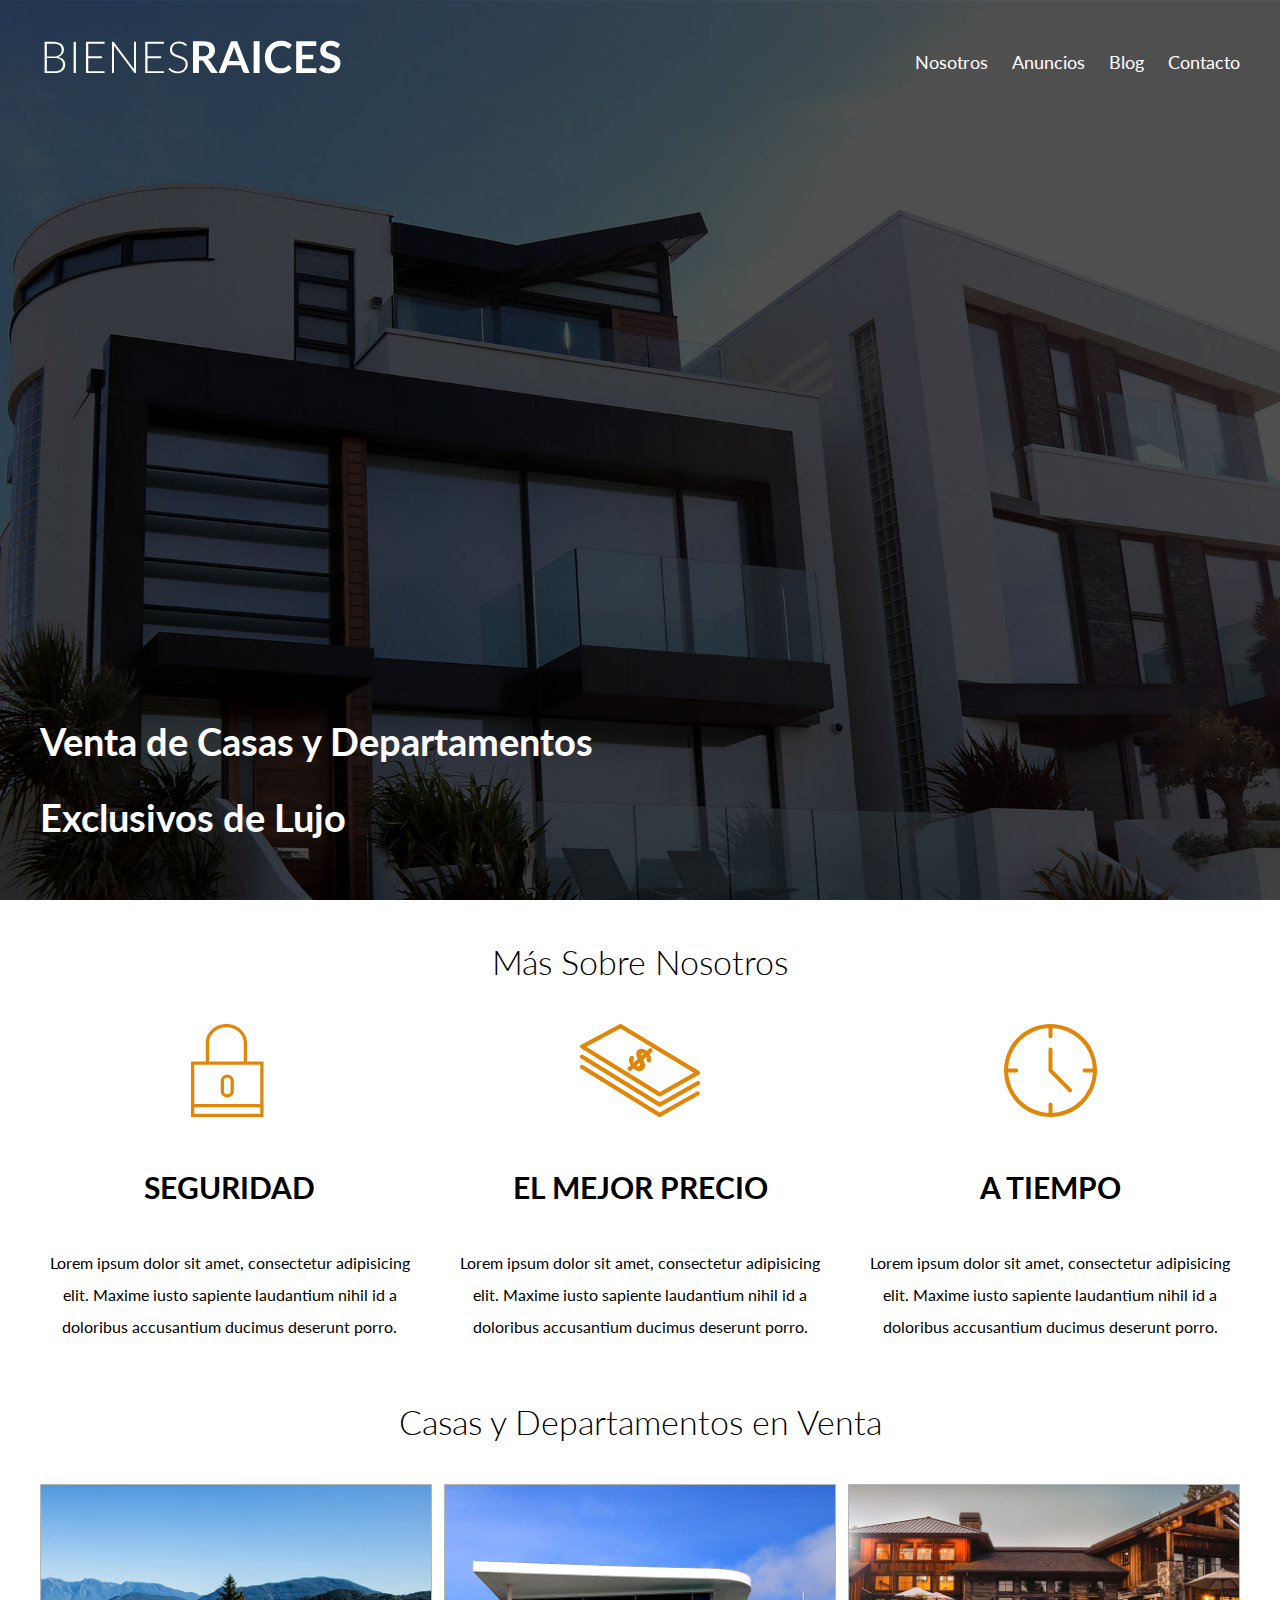
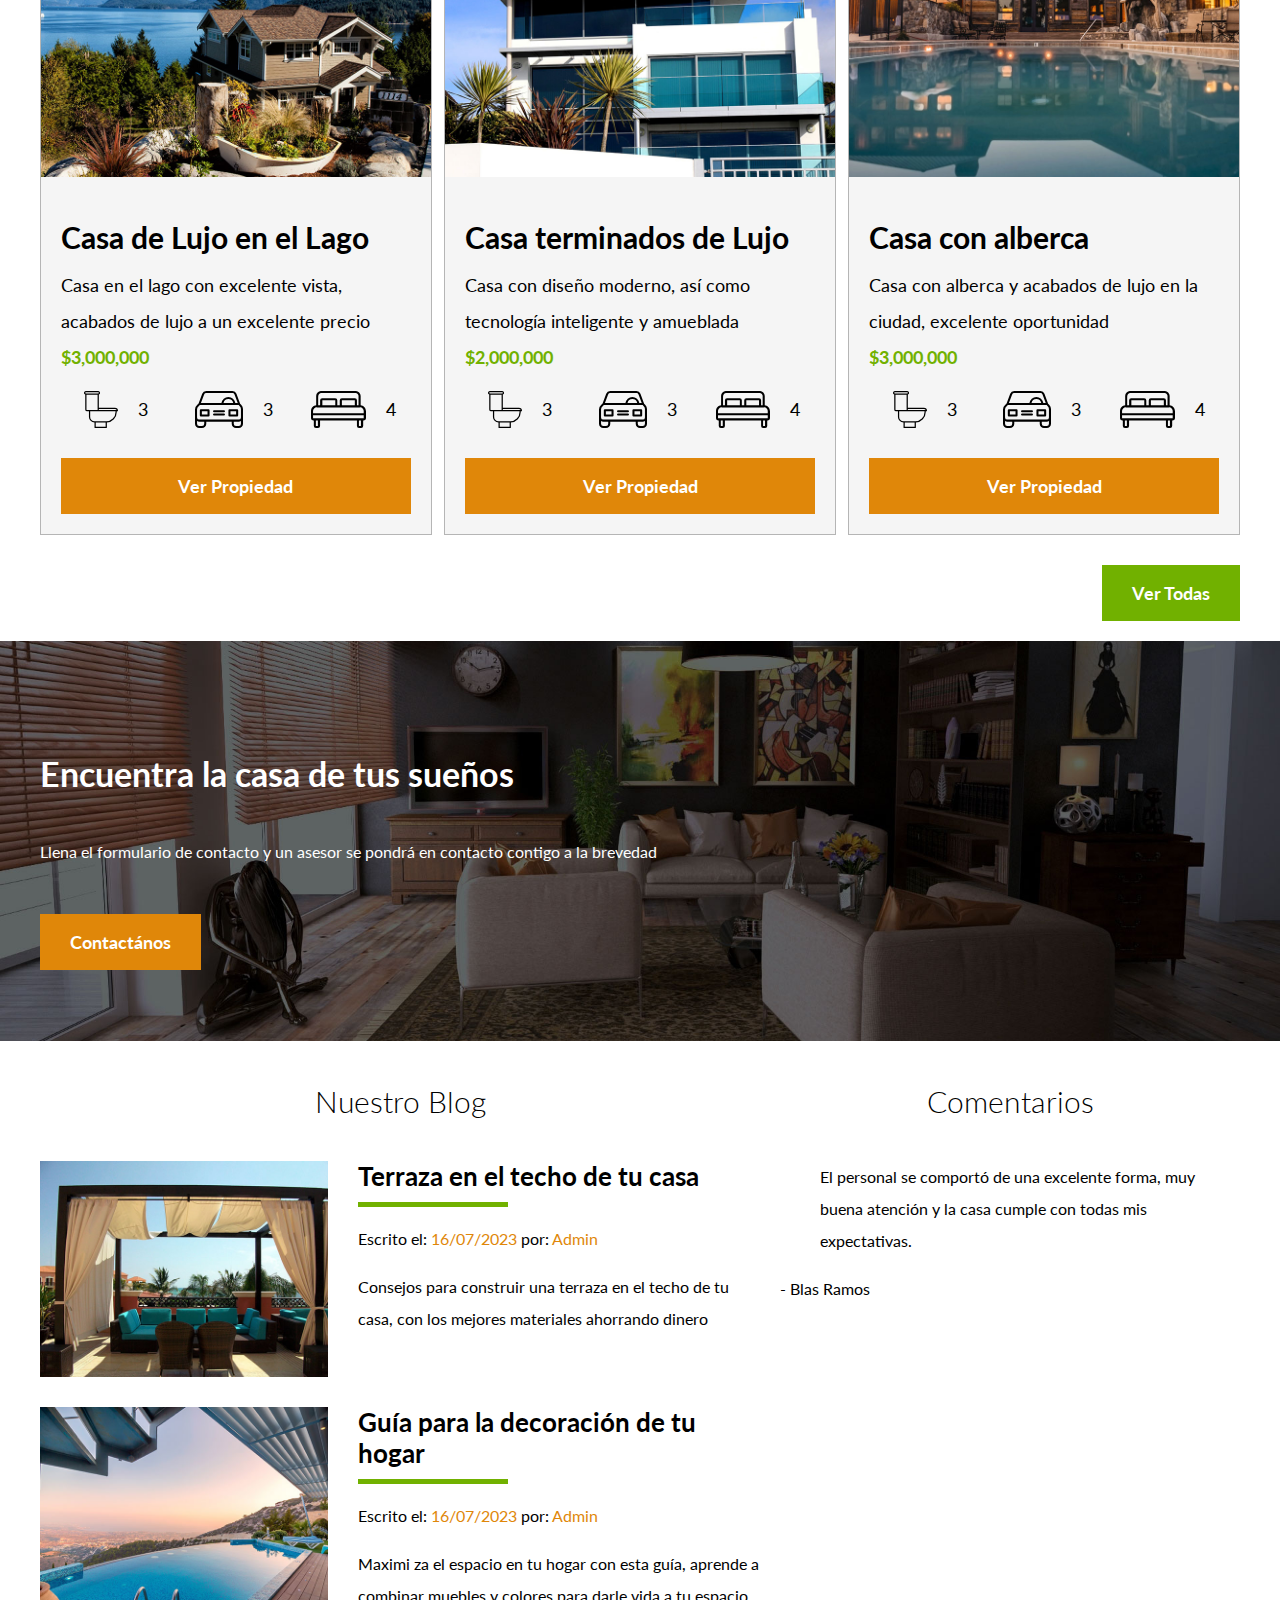
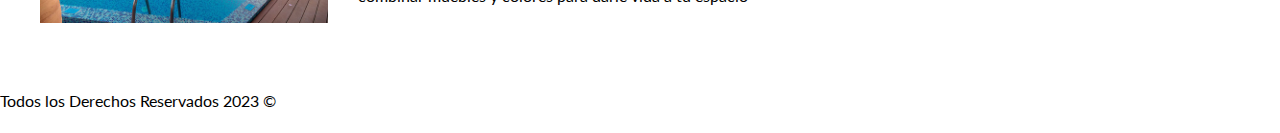
==== commit 272535b0: "Terminado sección de Blog" ====
--- a/SitioBienesRaices/index.html
+++ b/SitioBienesRaices/index.html
@@ -134,29 +134,42 @@
     </div>
   </section>
 
-  <section>
-    <h3>Nuestro Blog</h3>
-    <article>
-      <img src="./img/blog1.jpg" alt="Entrada de blog">
-      <h4>Terraza en el techo de tu casa</h4>
-      <p>Escrito el: <em>16/07/2023</em> por: <em>Admin</em></p>
-      <p>Consejos para construir una terraza en el techo de tu casa, con los mejores materiales ahorrando dinero</p>
-    </article>
-    <article >
-      <img src="./img/blog2.jpg" alt="Entrada de blog">
-      <h4>Guía para la decoración de tu hogar</h4>
-      <p>Escrito el: <em>16/07/2023</em> por: <em>Admin</em></p>
-      <p>Maximi za el espacio en tu hogar con esta guía, aprende a combinar muebles y colores para darle vida a tu espacio</p>
-    </article>
-  </section>
-
-  <section>
-      <h3>Comentarios</h3>
-      <blockquote>
-        El personal se comportó de una excelente forma, muy buena atención y la casa cumple con todas mis expectativas.
-      </blockquote>
-      <p>- Blas Ramos</p>
-  </section>
+  <div class="seccion-inferior contenedor">
+    <section class="blog">
+      <h3 class="fw-300 centrar-texto">Nuestro Blog</h3>
+      <article class="entrada-blog">
+        <div class="imagen">
+          <img src="./img/blog1.jpg" alt="Entrada de blog">
+        </div>
+        <div class="texto-entrada">
+          <a href="#">
+            <h4>Terraza en el techo de tu casa</h4>
+          </a>
+          <p>Escrito el: <span>16/07/2023</span> por: <span>Admin</span></p>
+          <p>Consejos para construir una terraza en el techo de tu casa, con los mejores materiales ahorrando dinero</p>
+        </div>
+      </article>
+      <article class="entrada-blog">
+        <div class="imagen">
+          <img src="./img/blog2.jpg" alt="Entrada de blog">
+        </div>
+        <div class="texto-entrada">
+          <a href="#">
+            <h4>Guía para la decoración de tu hogar</h4>
+          </a>
+          <p>Escrito el: <span>16/07/2023</span> por: <span>Admin</span></p>
+          <p>Maximi za el espacio en tu hogar con esta guía, aprende a combinar muebles y colores para darle vida a tu espacio</p>
+        </div>
+      </article>
+    </section>
+    <section class="comentarios">
+        <h3 class="fw-300 centrar-texto">Comentarios</h3>
+        <blockquote>
+          El personal se comportó de una excelente forma, muy buena atención y la casa cumple con todas mis expectativas.
+        </blockquote>
+        <p>- Blas Ramos</p>
+    </section>
+  </div>
 
 	<footer>
 		<nav class="navegacion">
--- a/SitioBienesRaices/css/styles.css
+++ b/SitioBienesRaices/css/styles.css
@@ -199,6 +199,58 @@
   font-size: 1.8rem;
 }
 
-
-
-
+/* Sección Inferior */
+.seccion-inferior {
+  display: flex;
+  justify-content: space-between;
+}
+
+.seccion-inferior .blog {
+  flex-basis: 60%;
+}
+
+.seccion-inferior .comentarios {
+  flex-basis: calc(40% - 2rem);
+}
+
+.entrada-blog {
+  display: flex;
+  justify-content: space-between;
+  margin-bottom: 2rem;
+}
+
+.entrada-blog:last-of-type {
+  margin-bottom: 0;
+}
+
+.entrada-blog .imagen {
+  flex-basis: 40%;
+}
+
+.entrada-blog .texto-entrada {
+  flex-basis: calc(60% - 3rem);
+}
+
+.texto-entrada a {
+  color: #000000;
+  text-decoration: none;
+}
+
+.texto-entrada h4 {
+  margin: 0;
+  line-height: 1.2;
+}
+
+.texto-entrada h4::after {
+  content: '';
+  display: block;
+  width: 15rem;
+  height: 0.5rem;
+  background-color: #71b100;
+  margin-top: 1rem;
+}
+
+.texto-entrada span {
+  color: #e08709;
+}
+
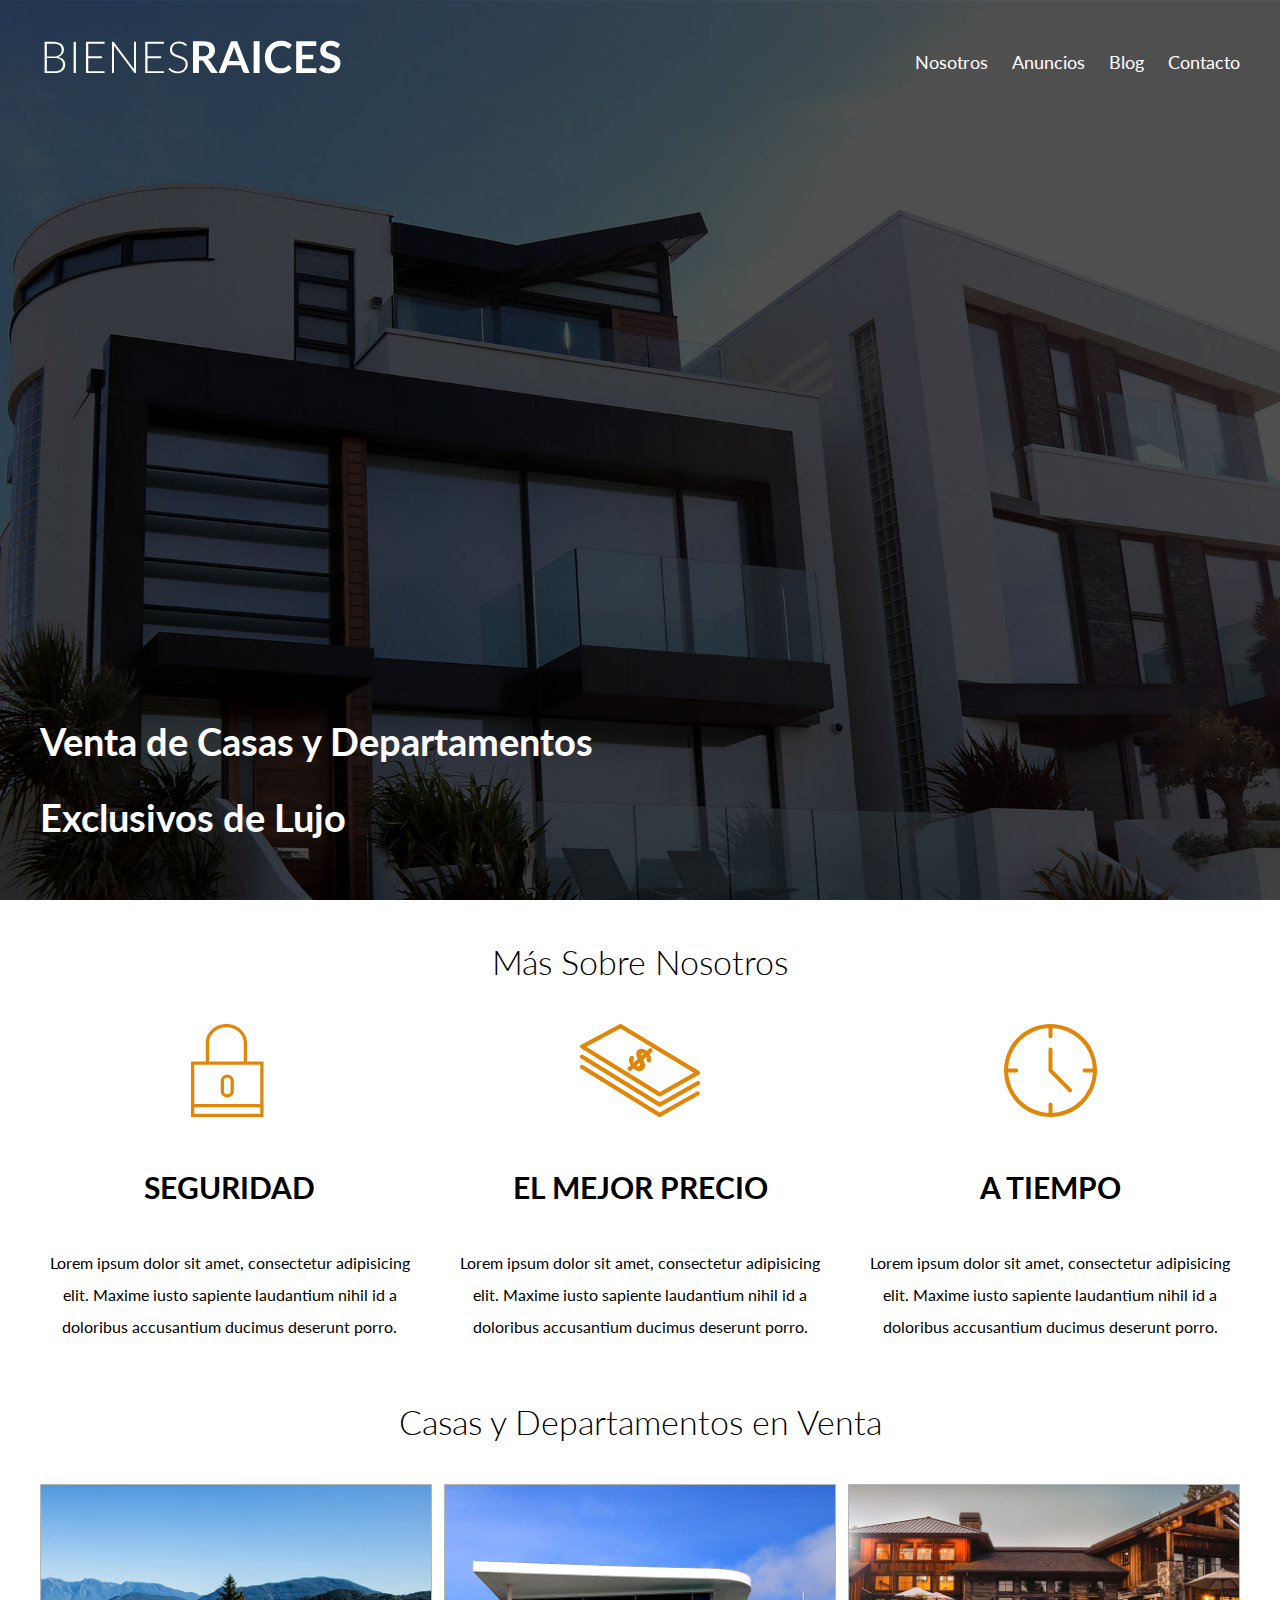
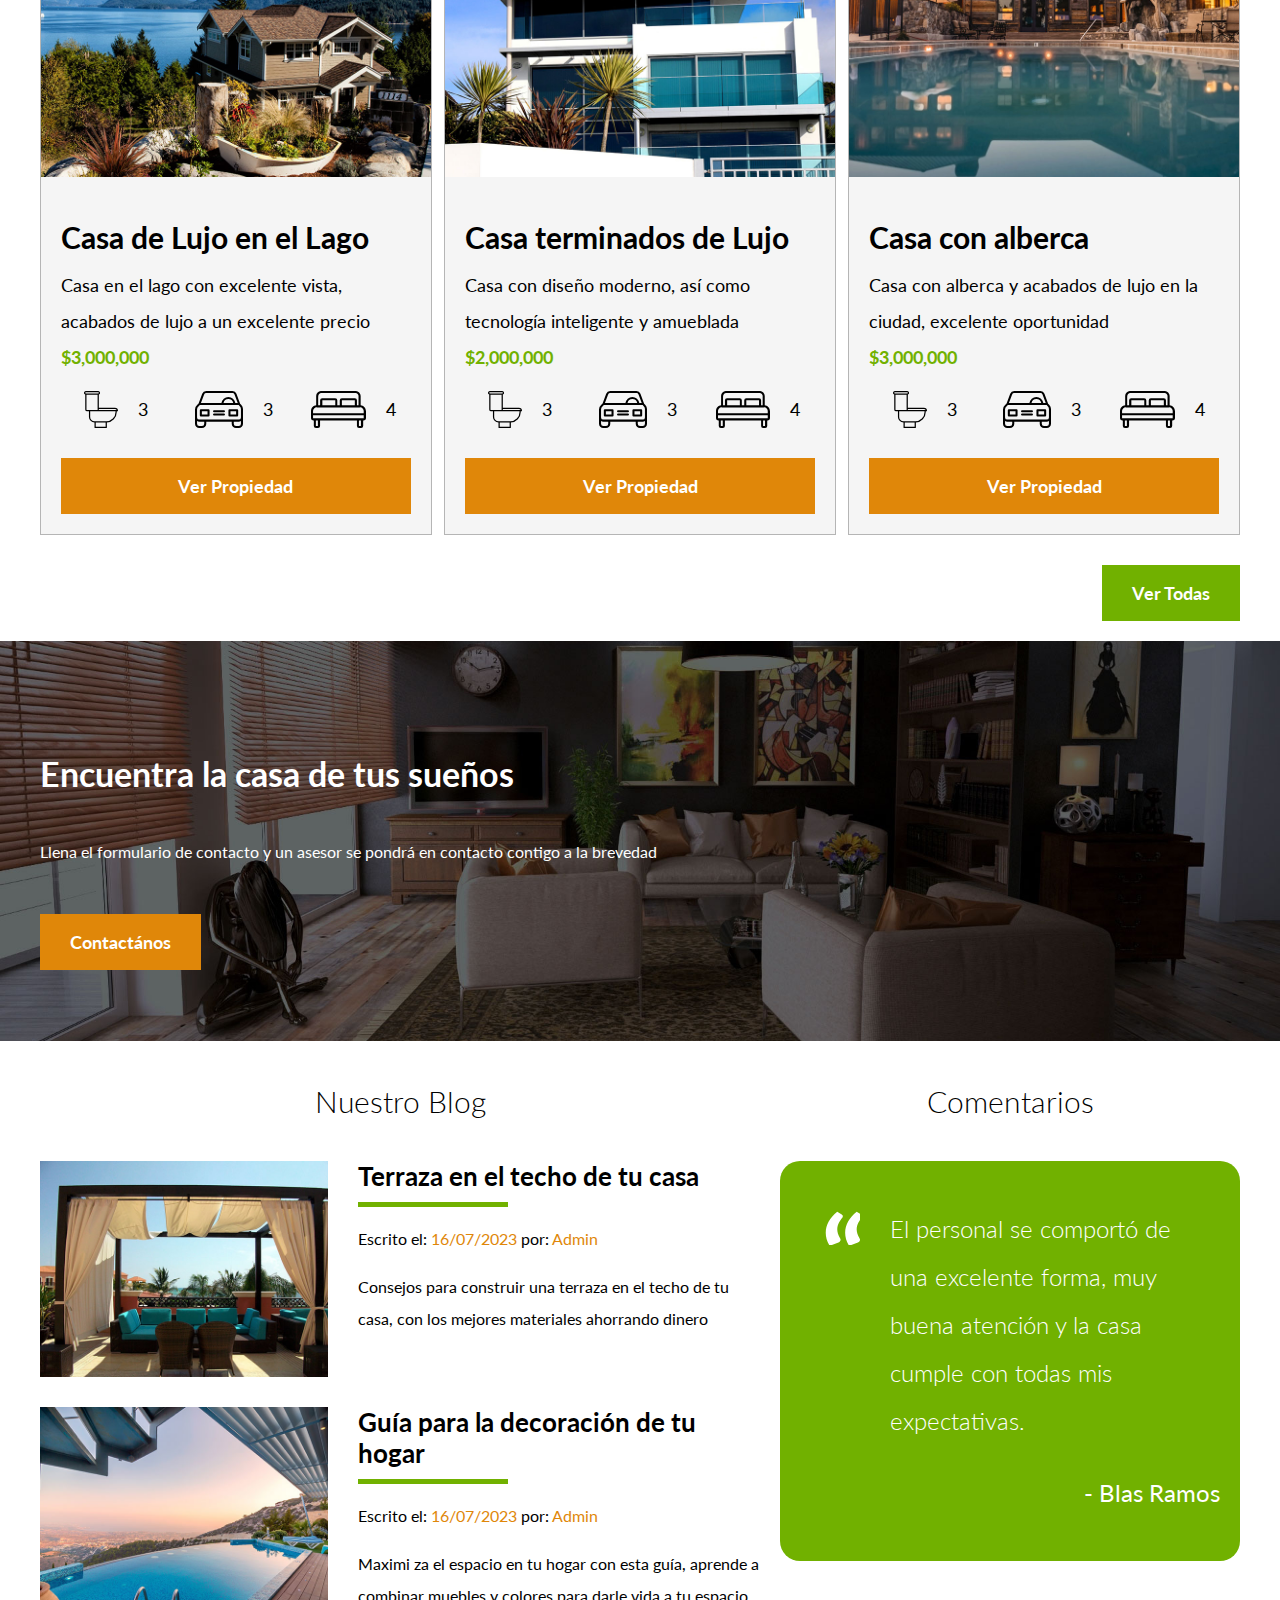
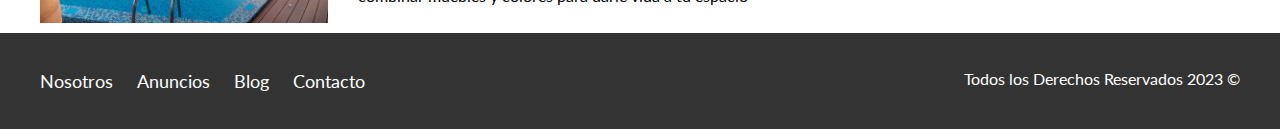
==== commit 546858e7: "Terminado sección de comentarios y footer" ====
--- a/SitioBienesRaices/index.html
+++ b/SitioBienesRaices/index.html
@@ -164,21 +164,25 @@
     </section>
     <section class="comentarios">
         <h3 class="fw-300 centrar-texto">Comentarios</h3>
-        <blockquote>
-          El personal se comportó de una excelente forma, muy buena atención y la casa cumple con todas mis expectativas.
-        </blockquote>
-        <p>- Blas Ramos</p>
+        <div class="comentario">
+          <blockquote>
+            El personal se comportó de una excelente forma, muy buena atención y la casa cumple con todas mis expectativas.
+          </blockquote>
+          <p>- Blas Ramos</p>
+        </div>
     </section>
   </div>
 
-	<footer>
-		<nav class="navegacion">
-			<a href="./nosotros.html">Nosotros</a>
-			<a href="./anuncios.html">Anuncios</a>
-			<a href="./blog.html">Blog</a>
-			<a href="./contacto.html">Contacto</a>
-		</nav>
-		<p>Todos los Derechos Reservados 2023 &copy;</p>
+	<footer class="site-footer seccion">
+    <div class="contenedor contenedor-footer">
+      <nav class="navegacion">
+        <a href="./nosotros.html">Nosotros</a>
+        <a href="./anuncios.html">Anuncios</a>
+        <a href="./blog.html">Blog</a>
+        <a href="./contacto.html">Contacto</a>
+      </nav>
+      <p class="copyright">Todos los Derechos Reservados 2023 &copy;</p>
+    </div>
 	</footer>
 </body>
 </html>--- a/SitioBienesRaices/css/styles.css
+++ b/SitioBienesRaices/css/styles.css
@@ -254,3 +254,47 @@
   color: #e08709;
 }
 
+/* Comnetarios */
+.comentario {
+  background-color: #71b100;
+  font-size: 2.4rem;
+  padding: 2rem;
+  color: #ffffff;
+  border-radius: 2rem; 
+}
+
+.comentario p {
+  text-align: right;
+}
+
+.comentario blockquote::before {
+  content: '';
+  background-image: url(../img/comilla.svg);
+  width: 4rem;
+  height: 4rem;
+  position: absolute;
+  left: -2rem;
+}
+
+.comentario blockquote {
+  position: relative;
+  padding-left: 5rem;
+  font-weight: 300;
+}
+
+/* Footer */
+.site-footer {
+  background-color: #333333;
+  margin: 0;
+}
+
+.contenedor-footer {
+  padding: 3rem 0;
+  display: flex;
+  justify-content: space-between;
+}
+
+.copyright {
+  margin: 0;
+  color: #ffffff;
+}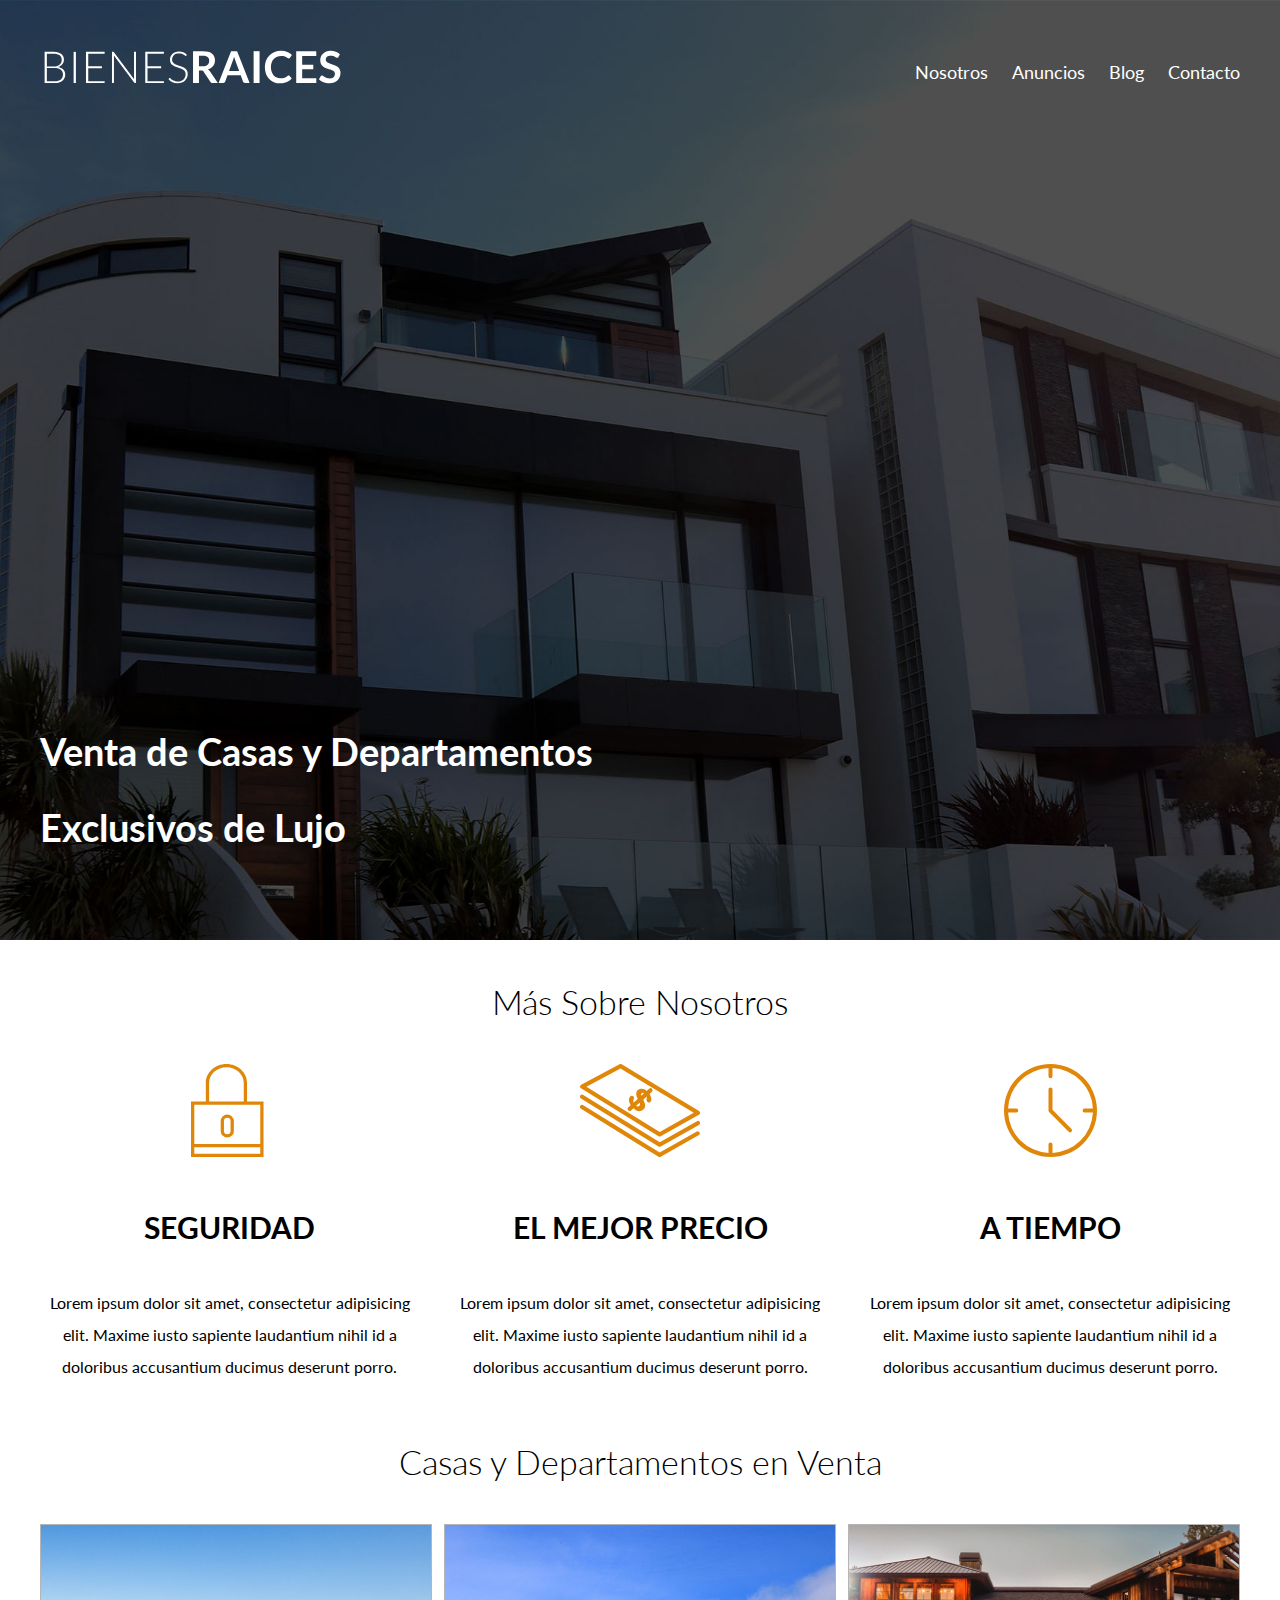
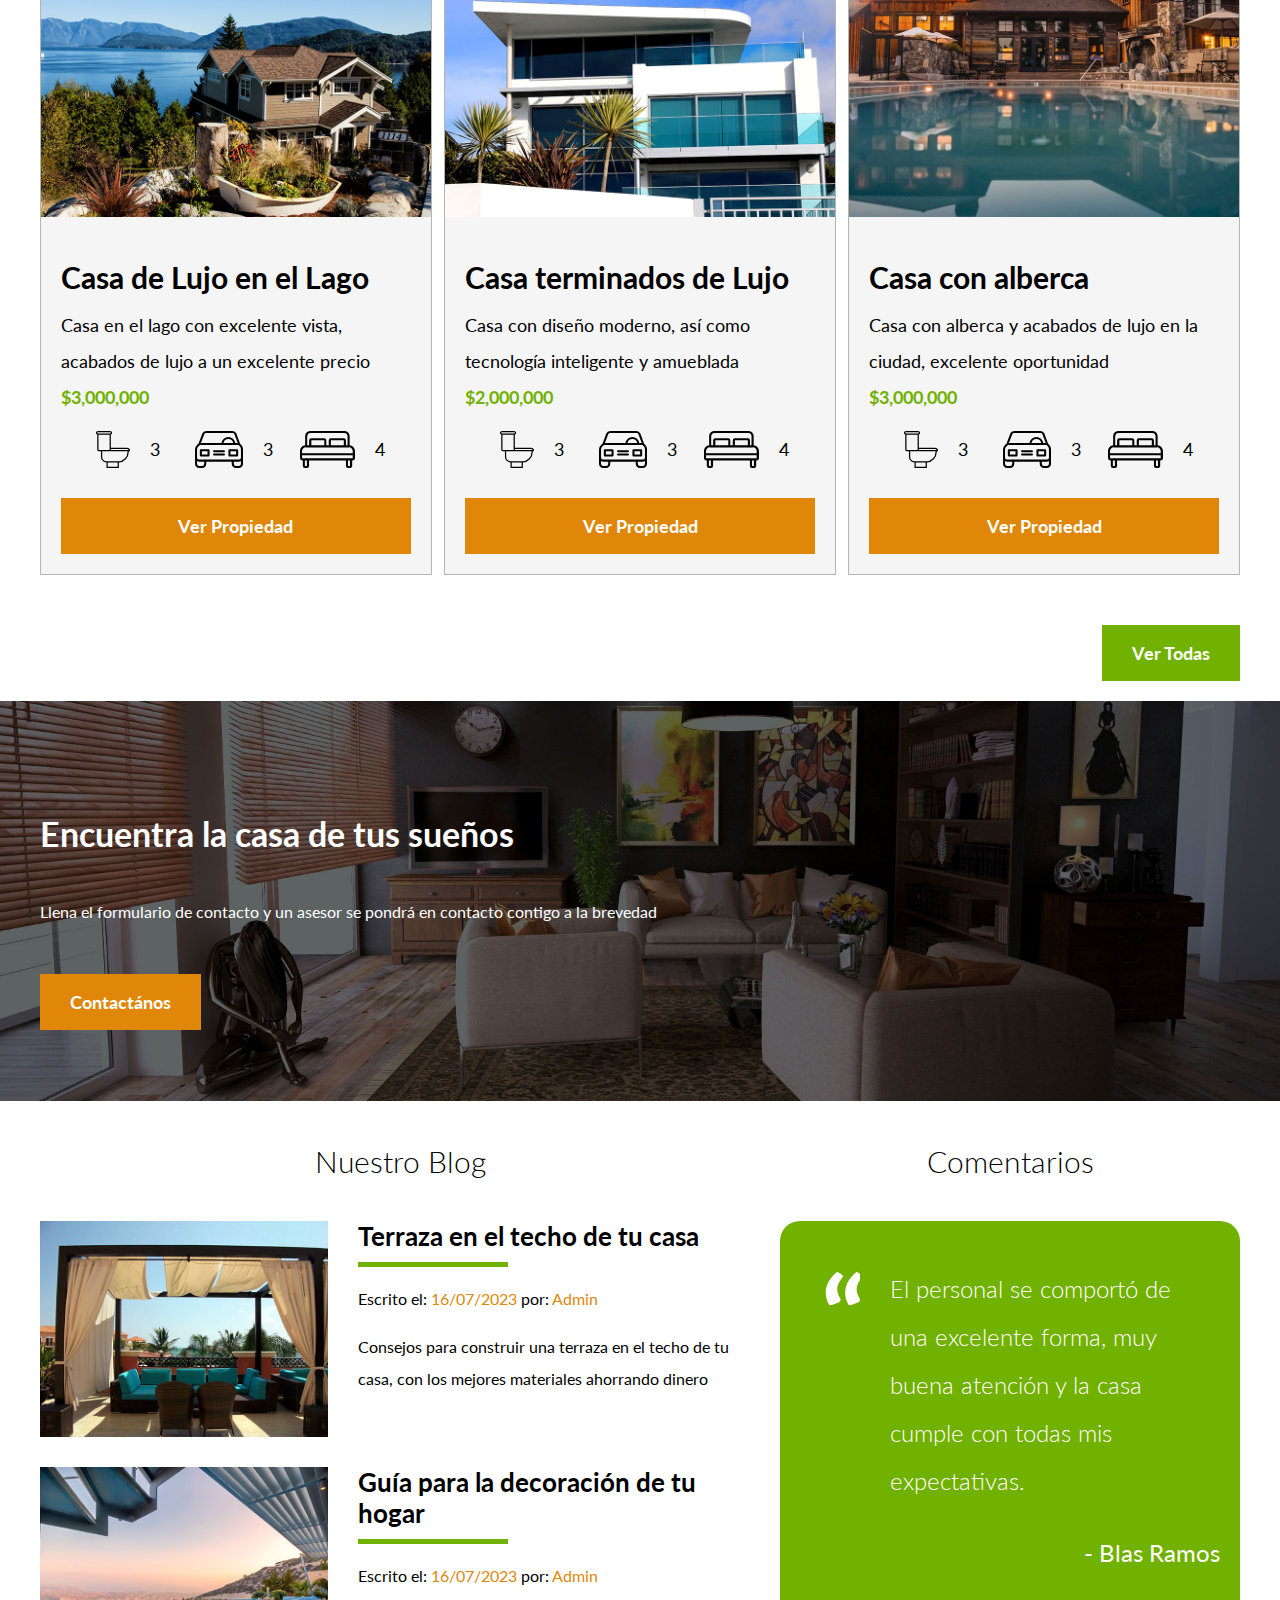
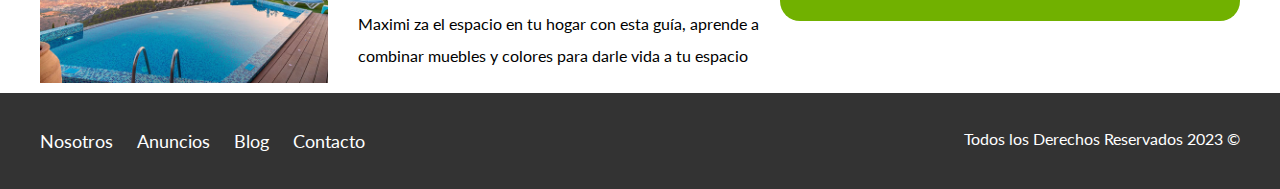
==== commit 8dd6d741: "Terminado páginas blog.html y entrada.html" ====
--- a/SitioBienesRaices/index.html
+++ b/SitioBienesRaices/index.html
@@ -142,7 +142,7 @@
           <img src="./img/blog1.jpg" alt="Entrada de blog">
         </div>
         <div class="texto-entrada">
-          <a href="#">
+          <a href="entrada.html">
             <h4>Terraza en el techo de tu casa</h4>
           </a>
           <p>Escrito el: <span>16/07/2023</span> por: <span>Admin</span></p>
@@ -154,7 +154,7 @@
           <img src="./img/blog2.jpg" alt="Entrada de blog">
         </div>
         <div class="texto-entrada">
-          <a href="#">
+          <a href="entrada.html">
             <h4>Guía para la decoración de tu hogar</h4>
           </a>
           <p>Escrito el: <span>16/07/2023</span> por: <span>Admin</span></p>
--- a/SitioBienesRaices/css/styles.css
+++ b/SitioBienesRaices/css/styles.css
@@ -51,6 +51,10 @@
 
 .d-block {
   display: block !important;
+}
+
+.contenido-centrado {
+  max-width: 800px;
 }
 
 /* Botones */
@@ -74,6 +78,11 @@
 }
 
 /* Header */
+.site-header {
+  background-color: #333333;
+  padding: 1rem 0 3rem 0;
+}
+
 .site-header.inicio {
   background: url(../img/header.jpg);
   background-position: center center;
@@ -138,12 +147,17 @@
 .contenedor-anuncios {
   display: flex;
   justify-content: space-between;
+  flex-wrap: wrap;
 }
 
 .anuncio {
-  flex-basis: calc( 33.3% - 1rem );
+  flex: 0 0 calc( 33.3% - 1rem );
+  /* flex-grow: 0;
+  flex-shrink: 0;
+  flex-basis: calc( 33.3% - 1rem ); */
   border: 1px solid #b5b5b5;
   background-color: #f5f5f5;
+  margin-bottom: 2rem;
 }
 
 .contenido-anuncio {
@@ -164,7 +178,9 @@
   list-style: none;
   padding: 0;
   display: flex;
-  justify-content: space-around;
+  justify-content: space-evenly;
+  flex: 1;
+  max-width: 50rem;
 }
 
 .iconos-caracteristicas li {
@@ -297,4 +313,25 @@
 .copyright {
   margin: 0;
   color: #ffffff;
+}
+
+/* Páginas Internas */
+.contenido-nosotros {
+  display: grid;
+  grid-template-columns: 1fr 1fr;
+  grid-column-gap: 2rem;
+}
+
+.texto-nosotros blockquote {
+  font-weight: 900;
+  font-size: 2rem;
+  margin: 0;
+  padding: 1rem 0 3rem 0kk;
+}
+
+/* Anuncio */
+.resumen-propiedad {
+  display: flex;
+  justify-content: space-between;
+  align-items: center;
 }